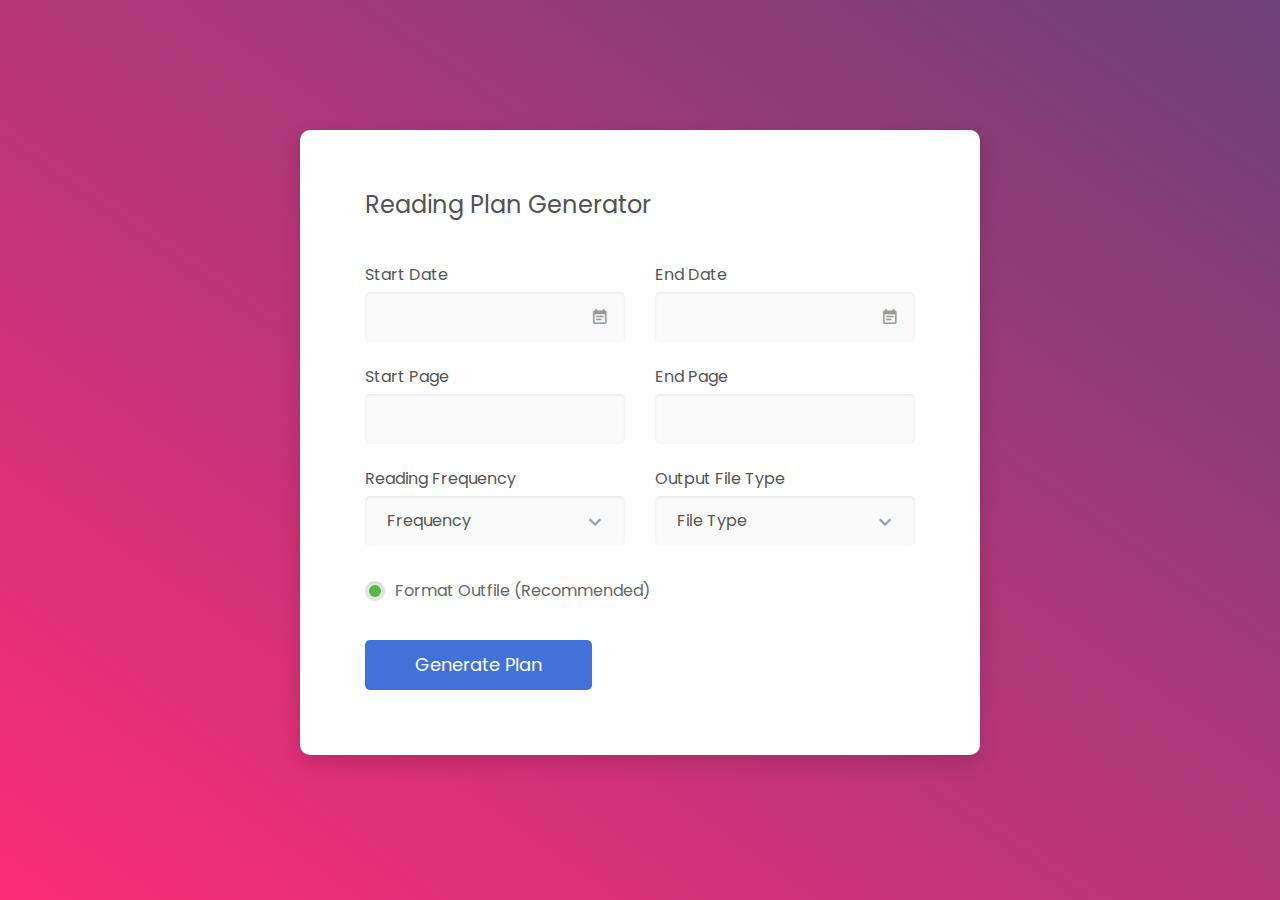
==== src/templates/index.html @ 12fc609e "Structured project for web app, added html, js, and css courtesy of Colorlib Reg Form v4." ====
<!DOCTYPE html>
<html lang="en">

<head>
    <!-- Required meta tags-->
    <meta charset="UTF-8">
    <meta name="viewport" content="width=device-width, initial-scale=1, shrink-to-fit=no">
    <meta name="description" content="Colorlib Templates">
    <meta name="author" content="Colorlib">
    <meta name="keywords" content="Colorlib Templates">

    <!-- Title Page-->
    <title>Book Reading Plan Form</title>

    <!-- Icons font CSS-->
    <link href="../static/vendor/mdi-font/css/material-design-iconic-font.min.css" rel="stylesheet" media="all">
    <link href="../static/vendor/font-awesome-4.7/css/font-awesome.min.css" rel="stylesheet" media="all">
    <!-- Font special for pages-->
    <link href="https://fonts.googleapis.com/css?family=Poppins:100,100i,200,200i,300,300i,400,400i,500,500i,600,600i,700,700i,800,800i,900,900i" rel="stylesheet">

    <!-- Vendor CSS-->
    <link href="../static/vendor/select2/select2.min.css" rel="stylesheet" media="all">
    <link href="../static/vendor/datepicker/daterangepicker.css" rel="stylesheet" media="all">

    <!-- Main CSS-->
    <link href="../static/css/main.css" rel="stylesheet" media="all">
</head>

<body>
    <div class="page-wrapper bg-gra-02 p-t-130 p-b-100 font-poppins">
        <div class="wrapper wrapper--w680">
            <div class="card card-4">
                <div class="card-body">
                    <h2 class="title">Reading Plan Generator</h2>
                    <form method="POST">
                        <div class="row row-space">
                            <div class="col-2">
                                <div class="input-group">
                                    <label class="label">Start Date</label>
                                    <div class="input-group-icon">
                                        <input class="input--style-4 js-datepicker" type="text" name="start_date">
                                        <i class="zmdi zmdi-calendar-note input-icon js-btn-calendar"></i>
                                    </div>
                                </div>
                            </div>
                            <div class="col-2">
                                <div class="input-group">
                                    <label class="label">End Date</label>
                                    <div class="input-group-icon">
                                        <input class="input--style-4 js-datepicker" type="text" name="end_date">
                                        <i class="zmdi zmdi-calendar-note input-icon js-btn-calendar"></i>
                                    </div>
                                </div>
                            </div>
                        </div>
                        <div class="row row-space">
                            <div class="col-2">
                                <div class="input-group">
                                    <label class="label">Start Page</label>
                                    <input class="input--style-4" type="text" name="start_page">
                                </div>
                            </div>
                            <div class="col-2">
                                <div class="input-group">
                                    <label class="label">End Page</label>
                                    <input class="input--style-4" type="text" name="end_page">
                                </div>
                            </div>
                        </div>
                        <div class="row row-space">
                            <div class="col-2">
                                <div class="input-group">
                                    <label class="label">Reading Frequency</label>
                                    <div class="rs-select2 js-select-simple select--no-search">
                                        <select name="subject">
                                            <option disabled="disabled" selected="selected">Frequency</option>
                                            <option>1 day per week</option>
                                            <option>2 days per week</option>
                                            <option>3 days per week</option>
                                            <option>4 days per week</option>
                                            <option>5 days per week</option>
                                            <option>6 days per week</option>
                                            <option>7 days per week</option>
                                        </select>
                                        <div class="select-dropdown"></div>
                                    </div>
                                </div>
                            </div>
                            <div class="col-2">
                                <div class="input-group">
                                    <label class="label">Output File Type</label>
                                    <div class="rs-select2 js-select-simple select--no-search">
                                        <select name="subject">
                                            <option disabled="disabled" selected="selected">File Type</option>
                                            <option>Excel (recommended)</option>
                                            <option>CSV</option>
                                        </select>
                                        <div class="select-dropdown"></div>
                                    </div>
                                </div>
                            </div>
                        </div>
                        <div class="input-group">
                            <div class="p-t-10">
                                <label class="radio-container m-r-45">Format Outfile (Recommended)
                                    <input type="checkbox" checked="checked" name="format-outfile">
                                    <span class="checkmark"></span>
                                </label>
                            </div>
                        </div>
                        <div class="p-t-15">
                            <button class="btn btn--radius-2 btn--blue" type="submit">Generate Plan</button>
                        </div>
                    </form>
                </div>
            </div>
        </div>
    </div>

    <!-- Jquery JS-->
    <script src="../static/vendor/jquery/jquery.min.js"></script>
    <!-- Vendor JS-->
    <script src="../static/vendor/select2/select2.min.js"></script>
    <script src="../static/vendor/datepicker/moment.min.js"></script>
    <script src="../static/vendor/datepicker/daterangepicker.js"></script>

    <!-- Main JS-->
    <script src="../static/js/global.js"></script>

</body><!-- This templates was made by Colorlib (https://colorlib.com) -->

</html>
<!-- end document-->
---- src/static/vendor/mdi-font/css/material-design-iconic-font.min.css ----
@font-face{font-family:Material-Design-Iconic-Font;src:url(../fonts/Material-Design-Iconic-Font.woff2?v=2.2.0) format('woff2'),url(../fonts/Material-Design-Iconic-Font.woff?v=2.2.0) format('woff'),url(../fonts/Material-Design-Iconic-Font.ttf?v=2.2.0) format('truetype')}.zmdi{display:inline-block;font:normal normal normal 14px/1 'Material-Design-Iconic-Font';font-size:inherit;text-rendering:auto;-webkit-font-smoothing:antialiased;-moz-osx-font-smoothing:grayscale}.zmdi-hc-lg{font-size:1.33333333em;line-height:.75em;vertical-align:-15%}.zmdi-hc-2x{font-size:2em}.zmdi-hc-3x{font-size:3em}.zmdi-hc-4x{font-size:4em}.zmdi-hc-5x{font-size:5em}.zmdi-hc-fw{width:1.28571429em;text-align:center}.zmdi-hc-ul{padding-left:0;margin-left:2.14285714em;list-style-type:none}.zmdi-hc-ul>li{position:relative}.zmdi-hc-li{position:absolute;left:-2.14285714em;width:2.14285714em;top:.14285714em;text-align:center}.zmdi-hc-li.zmdi-hc-lg{left:-1.85714286em}.zmdi-hc-border{padding:.1em .25em;border:solid .1em #9e9e9e;border-radius:2px}.zmdi-hc-border-circle{padding:.1em .25em;border:solid .1em #9e9e9e;border-radius:50%}.zmdi.pull-left{float:left;margin-right:.15em}.zmdi.pull-right{float:right;margin-left:.15em}.zmdi-hc-spin{-webkit-animation:zmdi-spin 1.5s infinite linear;animation:zmdi-spin 1.5s infinite linear}.zmdi-hc-spin-reverse{-webkit-animation:zmdi-spin-reverse 1.5s infinite linear;animation:zmdi-spin-reverse 1.5s infinite linear}@-webkit-keyframes zmdi-spin{0%{-webkit-transform:rotate(0deg);transform:rotate(0deg)}100%{-webkit-transform:rotate(359deg);transform:rotate(359deg)}}@keyframes zmdi-spin{0%{-webkit-transform:rotate(0deg);transform:rotate(0deg)}100%{-webkit-transform:rotate(359deg);transform:rotate(359deg)}}@-webkit-keyframes zmdi-spin-reverse{0%{-webkit-transform:rotate(0deg);transform:rotate(0deg)}100%{-webkit-transform:rotate(-359deg);transform:rotate(-359deg)}}@keyframes zmdi-spin-reverse{0%{-webkit-transform:rotate(0deg);transform:rotate(0deg)}100%{-webkit-transform:rotate(-359deg);transform:rotate(-359deg)}}.zmdi-hc-rotate-90{-webkit-transform:rotate(90deg);-ms-transform:rotate(90deg);transform:rotate(90deg)}.zmdi-hc-rotate-180{-webkit-transform:rotate(180deg);-ms-transform:rotate(180deg);transform:rotate(180deg)}.zmdi-hc-rotate-270{-webkit-transform:rotate(270deg);-ms-transform:rotate(270deg);transform:rotate(270deg)}.zmdi-hc-flip-horizontal{-webkit-transform:scale(-1,1);-ms-transform:scale(-1,1);transform:scale(-1,1)}.zmdi-hc-flip-vertical{-webkit-transform:scale(1,-1);-ms-transform:scale(1,-1);transform:scale(1,-1)}.zmdi-hc-stack{position:relative;display:inline-block;width:2em;height:2em;line-height:2em;vertical-align:middle}.zmdi-hc-stack-1x,.zmdi-hc-stack-2x{position:absolute;left:0;width:100%;text-align:center}.zmdi-hc-stack-1x{line-height:inherit}.zmdi-hc-stack-2x{font-size:2em}.zmdi-hc-inverse{color:#fff}.zmdi-3d-rotation:before{content:'\f101'}.zmdi-airplane-off:before{content:'\f102'}.zmdi-airplane:before{content:'\f103'}.zmdi-album:before{content:'\f104'}.zmdi-archive:before{content:'\f105'}.zmdi-assignment-account:before{content:'\f106'}.zmdi-assignment-alert:before{content:'\f107'}.zmdi-assignment-check:before{content:'\f108'}.zmdi-assignment-o:before{content:'\f109'}.zmdi-assignment-return:before{content:'\f10a'}.zmdi-assignment-returned:before{content:'\f10b'}.zmdi-assignment:before{content:'\f10c'}.zmdi-attachment-alt:before{content:'\f10d'}.zmdi-attachment:before{content:'\f10e'}.zmdi-audio:before{content:'\f10f'}.zmdi-badge-check:before{content:'\f110'}.zmdi-balance-wallet:before{content:'\f111'}.zmdi-balance:before{content:'\f112'}.zmdi-battery-alert:before{content:'\f113'}.zmdi-battery-flash:before{content:'\f114'}.zmdi-battery-unknown:before{content:'\f115'}.zmdi-battery:before{content:'\f116'}.zmdi-bike:before{content:'\f117'}.zmdi-block-alt:before{content:'\f118'}.zmdi-block:before{content:'\f119'}.zmdi-boat:before{content:'\f11a'}.zmdi-book-image:before{content:'\f11b'}.zmdi-book:before{content:'\f11c'}.zmdi-bookmark-outline:before{content:'\f11d'}.zmdi-bookmark:before{content:'\f11e'}.zmdi-brush:before{content:'\f11f'}.zmdi-bug:before{content:'\f120'}.zmdi-bus:before{content:'\f121'}.zmdi-cake:before{content:'\f122'}.zmdi-car-taxi:before{content:'\f123'}.zmdi-car-wash:before{content:'\f124'}.zmdi-car:before{content:'\f125'}.zmdi-card-giftcard:before{content:'\f126'}.zmdi-card-membership:before{content:'\f127'}.zmdi-card-travel:before{content:'\f128'}.zmdi-card:before{content:'\f129'}.zmdi-case-check:before{content:'\f12a'}.zmdi-case-download:before{content:'\f12b'}.zmdi-case-play:before{content:'\f12c'}.zmdi-case:before{content:'\f12d'}.zmdi-cast-connected:before{content:'\f12e'}.zmdi-cast:before{content:'\f12f'}.zmdi-chart-donut:before{content:'\f130'}.zmdi-chart:before{content:'\f131'}.zmdi-city-alt:before{content:'\f132'}.zmdi-city:before{content:'\f133'}.zmdi-close-circle-o:before{content:'\f134'}.zmdi-close-circle:before{content:'\f135'}.zmdi-close:before{content:'\f136'}.zmdi-cocktail:before{content:'\f137'}.zmdi-code-setting:before{content:'\f138'}.zmdi-code-smartphone:before{content:'\f139'}.zmdi-code:before{content:'\f13a'}.zmdi-coffee:before{content:'\f13b'}.zmdi-collection-bookmark:before{content:'\f13c'}.zmdi-collection-case-play:before{content:'\f13d'}.zmdi-collection-folder-image:before{content:'\f13e'}.zmdi-collection-image-o:before{content:'\f13f'}.zmdi-collection-image:before{content:'\f140'}.zmdi-collection-item-1:before{content:'\f141'}.zmdi-collection-item-2:before{content:'\f142'}.zmdi-collection-item-3:before{content:'\f143'}.zmdi-collection-item-4:before{content:'\f144'}.zmdi-collection-item-5:before{content:'\f145'}.zmdi-collection-item-6:before{content:'\f146'}.zmdi-collection-item-7:before{content:'\f147'}.zmdi-collection-item-8:before{content:'\f148'}.zmdi-collection-item-9-plus:before{content:'\f149'}.zmdi-collection-item-9:before{content:'\f14a'}.zmdi-collection-item:before{content:'\f14b'}.zmdi-collection-music:before{content:'\f14c'}.zmdi-collection-pdf:before{content:'\f14d'}.zmdi-collection-plus:before{content:'\f14e'}.zmdi-collection-speaker:before{content:'\f14f'}.zmdi-collection-text:before{content:'\f150'}.zmdi-collection-video:before{content:'\f151'}.zmdi-compass:before{content:'\f152'}.zmdi-cutlery:before{content:'\f153'}.zmdi-delete:before{content:'\f154'}.zmdi-dialpad:before{content:'\f155'}.zmdi-dns:before{content:'\f156'}.zmdi-drink:before{content:'\f157'}.zmdi-edit:before{content:'\f158'}.zmdi-email-open:before{content:'\f159'}.zmdi-email:before{content:'\f15a'}.zmdi-eye-off:before{content:'\f15b'}.zmdi-eye:before{content:'\f15c'}.zmdi-eyedropper:before{content:'\f15d'}.zmdi-favorite-outline:before{content:'\f15e'}.zmdi-favorite:before{content:'\f15f'}.zmdi-filter-list:before{content:'\f160'}.zmdi-fire:before{content:'\f161'}.zmdi-flag:before{content:'\f162'}.zmdi-flare:before{content:'\f163'}.zmdi-flash-auto:before{content:'\f164'}.zmdi-flash-off:before{content:'\f165'}.zmdi-flash:before{content:'\f166'}.zmdi-flip:before{content:'\f167'}.zmdi-flower-alt:before{content:'\f168'}.zmdi-flower:before{content:'\f169'}.zmdi-font:before{content:'\f16a'}.zmdi-fullscreen-alt:before{content:'\f16b'}.zmdi-fullscreen-exit:before{content:'\f16c'}.zmdi-fullscreen:before{content:'\f16d'}.zmdi-functions:before{content:'\f16e'}.zmdi-gas-station:before{content:'\f16f'}.zmdi-gesture:before{content:'\f170'}.zmdi-globe-alt:before{content:'\f171'}.zmdi-globe-lock:before{content:'\f172'}.zmdi-globe:before{content:'\f173'}.zmdi-graduation-cap:before{content:'\f174'}.zmdi-home:before{content:'\f175'}.zmdi-hospital-alt:before{content:'\f176'}.zmdi-hospital:before{content:'\f177'}.zmdi-hotel:before{content:'\f178'}.zmdi-hourglass-alt:before{content:'\f179'}.zmdi-hourglass-outline:before{content:'\f17a'}.zmdi-hourglass:before{content:'\f17b'}.zmdi-http:before{content:'\f17c'}.zmdi-image-alt:before{content:'\f17d'}.zmdi-image-o:before{content:'\f17e'}.zmdi-image:before{content:'\f17f'}.zmdi-inbox:before{content:'\f180'}.zmdi-invert-colors-off:before{content:'\f181'}.zmdi-invert-colors:before{content:'\f182'}.zmdi-key:before{content:'\f183'}.zmdi-label-alt-outline:before{content:'\f184'}.zmdi-label-alt:before{content:'\f185'}.zmdi-label-heart:before{content:'\f186'}.zmdi-label:before{content:'\f187'}.zmdi-labels:before{content:'\f188'}.zmdi-lamp:before{content:'\f189'}.zmdi-landscape:before{content:'\f18a'}.zmdi-layers-off:before{content:'\f18b'}.zmdi-layers:before{content:'\f18c'}.zmdi-library:before{content:'\f18d'}.zmdi-link:before{content:'\f18e'}.zmdi-lock-open:before{content:'\f18f'}.zmdi-lock-outline:before{content:'\f190'}.zmdi-lock:before{content:'\f191'}.zmdi-mail-reply-all:before{content:'\f192'}.zmdi-mail-reply:before{content:'\f193'}.zmdi-mail-send:before{content:'\f194'}.zmdi-mall:before{content:'\f195'}.zmdi-map:before{content:'\f196'}.zmdi-menu:before{content:'\f197'}.zmdi-money-box:before{content:'\f198'}.zmdi-money-off:before{content:'\f199'}.zmdi-money:before{content:'\f19a'}.zmdi-more-vert:before{content:'\f19b'}.zmdi-more:before{content:'\f19c'}.zmdi-movie-alt:before{content:'\f19d'}.zmdi-movie:before{content:'\f19e'}.zmdi-nature-people:before{content:'\f19f'}.zmdi-nature:before{content:'\f1a0'}.zmdi-navigation:before{content:'\f1a1'}.zmdi-open-in-browser:before{content:'\f1a2'}.zmdi-open-in-new:before{content:'\f1a3'}.zmdi-palette:before{content:'\f1a4'}.zmdi-parking:before{content:'\f1a5'}.zmdi-pin-account:before{content:'\f1a6'}.zmdi-pin-assistant:before{content:'\f1a7'}.zmdi-pin-drop:before{content:'\f1a8'}.zmdi-pin-help:before{content:'\f1a9'}.zmdi-pin-off:before{content:'\f1aa'}.zmdi-pin:before{content:'\f1ab'}.zmdi-pizza:before{content:'\f1ac'}.zmdi-plaster:before{content:'\f1ad'}.zmdi-power-setting:before{content:'\f1ae'}.zmdi-power:before{content:'\f1af'}.zmdi-print:before{content:'\f1b0'}.zmdi-puzzle-piece:before{content:'\f1b1'}.zmdi-quote:before{content:'\f1b2'}.zmdi-railway:before{content:'\f1b3'}.zmdi-receipt:before{content:'\f1b4'}.zmdi-refresh-alt:before{content:'\f1b5'}.zmdi-refresh-sync-alert:before{content:'\f1b6'}.zmdi-refresh-sync-off:before{content:'\f1b7'}.zmdi-refresh-sync:before{content:'\f1b8'}.zmdi-refresh:before{content:'\f1b9'}.zmdi-roller:before{content:'\f1ba'}.zmdi-ruler:before{content:'\f1bb'}.zmdi-scissors:before{content:'\f1bc'}.zmdi-screen-rotation-lock:before{content:'\f1bd'}.zmdi-screen-rotation:before{content:'\f1be'}.zmdi-search-for:before{content:'\f1bf'}.zmdi-search-in-file:before{content:'\f1c0'}.zmdi-search-in-page:before{content:'\f1c1'}.zmdi-search-replace:before{content:'\f1c2'}.zmdi-search:before{content:'\f1c3'}.zmdi-seat:before{content:'\f1c4'}.zmdi-settings-square:before{content:'\f1c5'}.zmdi-settings:before{content:'\f1c6'}.zmdi-shield-check:before{content:'\f1c7'}.zmdi-shield-security:before{content:'\f1c8'}.zmdi-shopping-basket:before{content:'\f1c9'}.zmdi-shopping-cart-plus:before{content:'\f1ca'}.zmdi-shopping-cart:before{content:'\f1cb'}.zmdi-sign-in:before{content:'\f1cc'}.zmdi-sort-amount-asc:before{content:'\f1cd'}.zmdi-sort-amount-desc:before{content:'\f1ce'}.zmdi-sort-asc:before{content:'\f1cf'}.zmdi-sort-desc:before{content:'\f1d0'}.zmdi-spellcheck:before{content:'\f1d1'}.zmdi-storage:before{content:'\f1d2'}.zmdi-store-24:before{content:'\f1d3'}.zmdi-store:before{content:'\f1d4'}.zmdi-subway:before{content:'\f1d5'}.zmdi-sun:before{content:'\f1d6'}.zmdi-tab-unselected:before{content:'\f1d7'}.zmdi-tab:before{content:'\f1d8'}.zmdi-tag-close:before{content:'\f1d9'}.zmdi-tag-more:before{content:'\f1da'}.zmdi-tag:before{content:'\f1db'}.zmdi-thumb-down:before{content:'\f1dc'}.zmdi-thumb-up-down:before{content:'\f1dd'}.zmdi-thumb-up:before{content:'\f1de'}.zmdi-ticket-star:before{content:'\f1df'}.zmdi-toll:before{content:'\f1e0'}.zmdi-toys:before{content:'\f1e1'}.zmdi-traffic:before{content:'\f1e2'}.zmdi-translate:before{content:'\f1e3'}.zmdi-triangle-down:before{content:'\f1e4'}.zmdi-triangle-up:before{content:'\f1e5'}.zmdi-truck:before{content:'\f1e6'}.zmdi-turning-sign:before{content:'\f1e7'}.zmdi-wallpaper:before{content:'\f1e8'}.zmdi-washing-machine:before{content:'\f1e9'}.zmdi-window-maximize:before{content:'\f1ea'}.zmdi-window-minimize:before{content:'\f1eb'}.zmdi-window-restore:before{content:'\f1ec'}.zmdi-wrench:before{content:'\f1ed'}.zmdi-zoom-in:before{content:'\f1ee'}.zmdi-zoom-out:before{content:'\f1ef'}.zmdi-alert-circle-o:before{content:'\f1f0'}.zmdi-alert-circle:before{content:'\f1f1'}.zmdi-alert-octagon:before{content:'\f1f2'}.zmdi-alert-polygon:before{content:'\f1f3'}.zmdi-alert-triangle:before{content:'\f1f4'}.zmdi-help-outline:before{content:'\f1f5'}.zmdi-help:before{content:'\f1f6'}.zmdi-info-outline:before{content:'\f1f7'}.zmdi-info:before{content:'\f1f8'}.zmdi-notifications-active:before{content:'\f1f9'}.zmdi-notifications-add:before{content:'\f1fa'}.zmdi-notifications-none:before{content:'\f1fb'}.zmdi-notifications-off:before{content:'\f1fc'}.zmdi-notifications-paused:before{content:'\f1fd'}.zmdi-notifications:before{content:'\f1fe'}.zmdi-account-add:before{content:'\f1ff'}.zmdi-account-box-mail:before{content:'\f200'}.zmdi-account-box-o:before{content:'\f201'}.zmdi-account-box-phone:before{content:'\f202'}.zmdi-account-box:before{content:'\f203'}.zmdi-account-calendar:before{content:'\f204'}.zmdi-account-circle:before{content:'\f205'}.zmdi-account-o:before{content:'\f206'}.zmdi-account:before{content:'\f207'}.zmdi-accounts-add:before{content:'\f208'}.zmdi-accounts-alt:before{content:'\f209'}.zmdi-accounts-list-alt:before{content:'\f20a'}.zmdi-accounts-list:before{content:'\f20b'}.zmdi-accounts-outline:before{content:'\f20c'}.zmdi-accounts:before{content:'\f20d'}.zmdi-face:before{content:'\f20e'}.zmdi-female:before{content:'\f20f'}.zmdi-male-alt:before{content:'\f210'}.zmdi-male-female:before{content:'\f211'}.zmdi-male:before{content:'\f212'}.zmdi-mood-bad:before{content:'\f213'}.zmdi-mood:before{content:'\f214'}.zmdi-run:before{content:'\f215'}.zmdi-walk:before{content:'\f216'}.zmdi-cloud-box:before{content:'\f217'}.zmdi-cloud-circle:before{content:'\f218'}.zmdi-cloud-done:before{content:'\f219'}.zmdi-cloud-download:before{content:'\f21a'}.zmdi-cloud-off:before{content:'\f21b'}.zmdi-cloud-outline-alt:before{content:'\f21c'}.zmdi-cloud-outline:before{content:'\f21d'}.zmdi-cloud-upload:before{content:'\f21e'}.zmdi-cloud:before{content:'\f21f'}.zmdi-download:before{content:'\f220'}.zmdi-file-plus:before{content:'\f221'}.zmdi-file-text:before{content:'\f222'}.zmdi-file:before{content:'\f223'}.zmdi-folder-outline:before{content:'\f224'}.zmdi-folder-person:before{content:'\f225'}.zmdi-folder-star-alt:before{content:'\f226'}.zmdi-folder-star:before{content:'\f227'}.zmdi-folder:before{content:'\f228'}.zmdi-gif:before{content:'\f229'}.zmdi-upload:before{content:'\f22a'}.zmdi-border-all:before{content:'\f22b'}.zmdi-border-bottom:before{content:'\f22c'}.zmdi-border-clear:before{content:'\f22d'}.zmdi-border-color:before{content:'\f22e'}.zmdi-border-horizontal:before{content:'\f22f'}.zmdi-border-inner:before{content:'\f230'}.zmdi-border-left:before{content:'\f231'}.zmdi-border-outer:before{content:'\f232'}.zmdi-border-right:before{content:'\f233'}.zmdi-border-style:before{content:'\f234'}.zmdi-border-top:before{content:'\f235'}.zmdi-border-vertical:before{content:'\f236'}.zmdi-copy:before{content:'\f237'}.zmdi-crop:before{content:'\f238'}.zmdi-format-align-center:before{content:'\f239'}.zmdi-format-align-justify:before{content:'\f23a'}.zmdi-format-align-left:before{content:'\f23b'}.zmdi-format-align-right:before{content:'\f23c'}.zmdi-format-bold:before{content:'\f23d'}.zmdi-format-clear-all:before{content:'\f23e'}.zmdi-format-clear:before{content:'\f23f'}.zmdi-format-color-fill:before{content:'\f240'}.zmdi-format-color-reset:before{content:'\f241'}.zmdi-format-color-text:before{content:'\f242'}.zmdi-format-indent-decrease:before{content:'\f243'}.zmdi-format-indent-increase:before{content:'\f244'}.zmdi-format-italic:before{content:'\f245'}.zmdi-format-line-spacing:before{content:'\f246'}.zmdi-format-list-bulleted:before{content:'\f247'}.zmdi-format-list-numbered:before{content:'\f248'}.zmdi-format-ltr:before{content:'\f249'}.zmdi-format-rtl:before{content:'\f24a'}.zmdi-format-size:before{content:'\f24b'}.zmdi-format-strikethrough-s:before{content:'\f24c'}.zmdi-format-strikethrough:before{content:'\f24d'}.zmdi-format-subject:before{content:'\f24e'}.zmdi-format-underlined:before{content:'\f24f'}.zmdi-format-valign-bottom:before{content:'\f250'}.zmdi-format-valign-center:before{content:'\f251'}.zmdi-format-valign-top:before{content:'\f252'}.zmdi-redo:before{content:'\f253'}.zmdi-select-all:before{content:'\f254'}.zmdi-space-bar:before{content:'\f255'}.zmdi-text-format:before{content:'\f256'}.zmdi-transform:before{content:'\f257'}.zmdi-undo:before{content:'\f258'}.zmdi-wrap-text:before{content:'\f259'}.zmdi-comment-alert:before{content:'\f25a'}.zmdi-comment-alt-text:before{content:'\f25b'}.zmdi-comment-alt:before{content:'\f25c'}.zmdi-comment-edit:before{content:'\f25d'}.zmdi-comment-image:before{content:'\f25e'}.zmdi-comment-list:before{content:'\f25f'}.zmdi-comment-more:before{content:'\f260'}.zmdi-comment-outline:before{content:'\f261'}.zmdi-comment-text-alt:before{content:'\f262'}.zmdi-comment-text:before{content:'\f263'}.zmdi-comment-video:before{content:'\f264'}.zmdi-comment:before{content:'\f265'}.zmdi-comments:before{content:'\f266'}.zmdi-check-all:before{content:'\f267'}.zmdi-check-circle-u:before{content:'\f268'}.zmdi-check-circle:before{content:'\f269'}.zmdi-check-square:before{content:'\f26a'}.zmdi-check:before{content:'\f26b'}.zmdi-circle-o:before{content:'\f26c'}.zmdi-circle:before{content:'\f26d'}.zmdi-dot-circle-alt:before{content:'\f26e'}.zmdi-dot-circle:before{content:'\f26f'}.zmdi-minus-circle-outline:before{content:'\f270'}.zmdi-minus-circle:before{content:'\f271'}.zmdi-minus-square:before{content:'\f272'}.zmdi-minus:before{content:'\f273'}.zmdi-plus-circle-o-duplicate:before{content:'\f274'}.zmdi-plus-circle-o:before{content:'\f275'}.zmdi-plus-circle:before{content:'\f276'}.zmdi-plus-square:before{content:'\f277'}.zmdi-plus:before{content:'\f278'}.zmdi-square-o:before{content:'\f279'}.zmdi-star-circle:before{content:'\f27a'}.zmdi-star-half:before{content:'\f27b'}.zmdi-star-outline:before{content:'\f27c'}.zmdi-star:before{content:'\f27d'}.zmdi-bluetooth-connected:before{content:'\f27e'}.zmdi-bluetooth-off:before{content:'\f27f'}.zmdi-bluetooth-search:before{content:'\f280'}.zmdi-bluetooth-setting:before{content:'\f281'}.zmdi-bluetooth:before{content:'\f282'}.zmdi-camera-add:before{content:'\f283'}.zmdi-camera-alt:before{content:'\f284'}.zmdi-camera-bw:before{content:'\f285'}.zmdi-camera-front:before{content:'\f286'}.zmdi-camera-mic:before{content:'\f287'}.zmdi-camera-party-mode:before{content:'\f288'}.zmdi-camera-rear:before{content:'\f289'}.zmdi-camera-roll:before{content:'\f28a'}.zmdi-camera-switch:before{content:'\f28b'}.zmdi-camera:before{content:'\f28c'}.zmdi-card-alert:before{content:'\f28d'}.zmdi-card-off:before{content:'\f28e'}.zmdi-card-sd:before{content:'\f28f'}.zmdi-card-sim:before{content:'\f290'}.zmdi-desktop-mac:before{content:'\f291'}.zmdi-desktop-windows:before{content:'\f292'}.zmdi-device-hub:before{content:'\f293'}.zmdi-devices-off:before{content:'\f294'}.zmdi-devices:before{content:'\f295'}.zmdi-dock:before{content:'\f296'}.zmdi-floppy:before{content:'\f297'}.zmdi-gamepad:before{content:'\f298'}.zmdi-gps-dot:before{content:'\f299'}.zmdi-gps-off:before{content:'\f29a'}.zmdi-gps:before{content:'\f29b'}.zmdi-headset-mic:before{content:'\f29c'}.zmdi-headset:before{content:'\f29d'}.zmdi-input-antenna:before{content:'\f29e'}.zmdi-input-composite:before{content:'\f29f'}.zmdi-input-hdmi:before{content:'\f2a0'}.zmdi-input-power:before{content:'\f2a1'}.zmdi-input-svideo:before{content:'\f2a2'}.zmdi-keyboard-hide:before{content:'\f2a3'}.zmdi-keyboard:before{content:'\f2a4'}.zmdi-laptop-chromebook:before{content:'\f2a5'}.zmdi-laptop-mac:before{content:'\f2a6'}.zmdi-laptop:before{content:'\f2a7'}.zmdi-mic-off:before{content:'\f2a8'}.zmdi-mic-outline:before{content:'\f2a9'}.zmdi-mic-setting:before{content:'\f2aa'}.zmdi-mic:before{content:'\f2ab'}.zmdi-mouse:before{content:'\f2ac'}.zmdi-network-alert:before{content:'\f2ad'}.zmdi-network-locked:before{content:'\f2ae'}.zmdi-network-off:before{content:'\f2af'}.zmdi-network-outline:before{content:'\f2b0'}.zmdi-network-setting:before{content:'\f2b1'}.zmdi-network:before{content:'\f2b2'}.zmdi-phone-bluetooth:before{content:'\f2b3'}.zmdi-phone-end:before{content:'\f2b4'}.zmdi-phone-forwarded:before{content:'\f2b5'}.zmdi-phone-in-talk:before{content:'\f2b6'}.zmdi-phone-locked:before{content:'\f2b7'}.zmdi-phone-missed:before{content:'\f2b8'}.zmdi-phone-msg:before{content:'\f2b9'}.zmdi-phone-paused:before{content:'\f2ba'}.zmdi-phone-ring:before{content:'\f2bb'}.zmdi-phone-setting:before{content:'\f2bc'}.zmdi-phone-sip:before{content:'\f2bd'}.zmdi-phone:before{content:'\f2be'}.zmdi-portable-wifi-changes:before{content:'\f2bf'}.zmdi-portable-wifi-off:before{content:'\f2c0'}.zmdi-portable-wifi:before{content:'\f2c1'}.zmdi-radio:before{content:'\f2c2'}.zmdi-reader:before{content:'\f2c3'}.zmdi-remote-control-alt:before{content:'\f2c4'}.zmdi-remote-control:before{content:'\f2c5'}.zmdi-router:before{content:'\f2c6'}.zmdi-scanner:before{content:'\f2c7'}.zmdi-smartphone-android:before{content:'\f2c8'}.zmdi-smartphone-download:before{content:'\f2c9'}.zmdi-smartphone-erase:before{content:'\f2ca'}.zmdi-smartphone-info:before{content:'\f2cb'}.zmdi-smartphone-iphone:before{content:'\f2cc'}.zmdi-smartphone-landscape-lock:before{content:'\f2cd'}.zmdi-smartphone-landscape:before{content:'\f2ce'}.zmdi-smartphone-lock:before{content:'\f2cf'}.zmdi-smartphone-portrait-lock:before{content:'\f2d0'}.zmdi-smartphone-ring:before{content:'\f2d1'}.zmdi-smartphone-setting:before{content:'\f2d2'}.zmdi-smartphone-setup:before{content:'\f2d3'}.zmdi-smartphone:before{content:'\f2d4'}.zmdi-speaker:before{content:'\f2d5'}.zmdi-tablet-android:before{content:'\f2d6'}.zmdi-tablet-mac:before{content:'\f2d7'}.zmdi-tablet:before{content:'\f2d8'}.zmdi-tv-alt-play:before{content:'\f2d9'}.zmdi-tv-list:before{content:'\f2da'}.zmdi-tv-play:before{content:'\f2db'}.zmdi-tv:before{content:'\f2dc'}.zmdi-usb:before{content:'\f2dd'}.zmdi-videocam-off:before{content:'\f2de'}.zmdi-videocam-switch:before{content:'\f2df'}.zmdi-videocam:before{content:'\f2e0'}.zmdi-watch:before{content:'\f2e1'}.zmdi-wifi-alt-2:before{content:'\f2e2'}.zmdi-wifi-alt:before{content:'\f2e3'}.zmdi-wifi-info:before{content:'\f2e4'}.zmdi-wifi-lock:before{content:'\f2e5'}.zmdi-wifi-off:before{content:'\f2e6'}.zmdi-wifi-outline:before{content:'\f2e7'}.zmdi-wifi:before{content:'\f2e8'}.zmdi-arrow-left-bottom:before{content:'\f2e9'}.zmdi-arrow-left:before{content:'\f2ea'}.zmdi-arrow-merge:before{content:'\f2eb'}.zmdi-arrow-missed:before{content:'\f2ec'}.zmdi-arrow-right-top:before{content:'\f2ed'}.zmdi-arrow-right:before{content:'\f2ee'}.zmdi-arrow-split:before{content:'\f2ef'}.zmdi-arrows:before{content:'\f2f0'}.zmdi-caret-down-circle:before{content:'\f2f1'}.zmdi-caret-down:before{content:'\f2f2'}.zmdi-caret-left-circle:before{content:'\f2f3'}.zmdi-caret-left:before{content:'\f2f4'}.zmdi-caret-right-circle:before{content:'\f2f5'}.zmdi-caret-right:before{content:'\f2f6'}.zmdi-caret-up-circle:before{content:'\f2f7'}.zmdi-caret-up:before{content:'\f2f8'}.zmdi-chevron-down:before{content:'\f2f9'}.zmdi-chevron-left:before{content:'\f2fa'}.zmdi-chevron-right:before{content:'\f2fb'}.zmdi-chevron-up:before{content:'\f2fc'}.zmdi-forward:before{content:'\f2fd'}.zmdi-long-arrow-down:before{content:'\f2fe'}.zmdi-long-arrow-left:before{content:'\f2ff'}.zmdi-long-arrow-return:before{content:'\f300'}.zmdi-long-arrow-right:before{content:'\f301'}.zmdi-long-arrow-tab:before{content:'\f302'}.zmdi-long-arrow-up:before{content:'\f303'}.zmdi-rotate-ccw:before{content:'\f304'}.zmdi-rotate-cw:before{content:'\f305'}.zmdi-rotate-left:before{content:'\f306'}.zmdi-rotate-right:before{content:'\f307'}.zmdi-square-down:before{content:'\f308'}.zmdi-square-right:before{content:'\f309'}.zmdi-swap-alt:before{content:'\f30a'}.zmdi-swap-vertical-circle:before{content:'\f30b'}.zmdi-swap-vertical:before{content:'\f30c'}.zmdi-swap:before{content:'\f30d'}.zmdi-trending-down:before{content:'\f30e'}.zmdi-trending-flat:before{content:'\f30f'}.zmdi-trending-up:before{content:'\f310'}.zmdi-unfold-less:before{content:'\f311'}.zmdi-unfold-more:before{content:'\f312'}.zmdi-apps:before{content:'\f313'}.zmdi-grid-off:before{content:'\f314'}.zmdi-grid:before{content:'\f315'}.zmdi-view-agenda:before{content:'\f316'}.zmdi-view-array:before{content:'\f317'}.zmdi-view-carousel:before{content:'\f318'}.zmdi-view-column:before{content:'\f319'}.zmdi-view-comfy:before{content:'\f31a'}.zmdi-view-compact:before{content:'\f31b'}.zmdi-view-dashboard:before{content:'\f31c'}.zmdi-view-day:before{content:'\f31d'}.zmdi-view-headline:before{content:'\f31e'}.zmdi-view-list-alt:before{content:'\f31f'}.zmdi-view-list:before{content:'\f320'}.zmdi-view-module:before{content:'\f321'}.zmdi-view-quilt:before{content:'\f322'}.zmdi-view-stream:before{content:'\f323'}.zmdi-view-subtitles:before{content:'\f324'}.zmdi-view-toc:before{content:'\f325'}.zmdi-view-web:before{content:'\f326'}.zmdi-view-week:before{content:'\f327'}.zmdi-widgets:before{content:'\f328'}.zmdi-alarm-check:before{content:'\f329'}.zmdi-alarm-off:before{content:'\f32a'}.zmdi-alarm-plus:before{content:'\f32b'}.zmdi-alarm-snooze:before{content:'\f32c'}.zmdi-alarm:before{content:'\f32d'}.zmdi-calendar-alt:before{content:'\f32e'}.zmdi-calendar-check:before{content:'\f32f'}.zmdi-calendar-close:before{content:'\f330'}.zmdi-calendar-note:before{content:'\f331'}.zmdi-calendar:before{content:'\f332'}.zmdi-time-countdown:before{content:'\f333'}.zmdi-time-interval:before{content:'\f334'}.zmdi-time-restore-setting:before{content:'\f335'}.zmdi-time-restore:before{content:'\f336'}.zmdi-time:before{content:'\f337'}.zmdi-timer-off:before{content:'\f338'}.zmdi-timer:before{content:'\f339'}.zmdi-android-alt:before{content:'\f33a'}.zmdi-android:before{content:'\f33b'}.zmdi-apple:before{content:'\f33c'}.zmdi-behance:before{content:'\f33d'}.zmdi-codepen:before{content:'\f33e'}.zmdi-dribbble:before{content:'\f33f'}.zmdi-dropbox:before{content:'\f340'}.zmdi-evernote:before{content:'\f341'}.zmdi-facebook-box:before{content:'\f342'}.zmdi-facebook:before{content:'\f343'}.zmdi-github-box:before{content:'\f344'}.zmdi-github:before{content:'\f345'}.zmdi-google-drive:before{content:'\f346'}.zmdi-google-earth:before{content:'\f347'}.zmdi-google-glass:before{content:'\f348'}.zmdi-google-maps:before{content:'\f349'}.zmdi-google-pages:before{content:'\f34a'}.zmdi-google-play:before{content:'\f34b'}.zmdi-google-plus-box:before{content:'\f34c'}.zmdi-google-plus:before{content:'\f34d'}.zmdi-google:before{content:'\f34e'}.zmdi-instagram:before{content:'\f34f'}.zmdi-language-css3:before{content:'\f350'}.zmdi-language-html5:before{content:'\f351'}.zmdi-language-javascript:before{content:'\f352'}.zmdi-language-python-alt:before{content:'\f353'}.zmdi-language-python:before{content:'\f354'}.zmdi-lastfm:before{content:'\f355'}.zmdi-linkedin-box:before{content:'\f356'}.zmdi-paypal:before{content:'\f357'}.zmdi-pinterest-box:before{content:'\f358'}.zmdi-pocket:before{content:'\f359'}.zmdi-polymer:before{content:'\f35a'}.zmdi-share:before{content:'\f35b'}.zmdi-stackoverflow:before{content:'\f35c'}.zmdi-steam-square:before{content:'\f35d'}.zmdi-steam:before{content:'\f35e'}.zmdi-twitter-box:before{content:'\f35f'}.zmdi-twitter:before{content:'\f360'}.zmdi-vk:before{content:'\f361'}.zmdi-wikipedia:before{content:'\f362'}.zmdi-windows:before{content:'\f363'}.zmdi-aspect-ratio-alt:before{content:'\f364'}.zmdi-aspect-ratio:before{content:'\f365'}.zmdi-blur-circular:before{content:'\f366'}.zmdi-blur-linear:before{content:'\f367'}.zmdi-blur-off:before{content:'\f368'}.zmdi-blur:before{content:'\f369'}.zmdi-brightness-2:before{content:'\f36a'}.zmdi-brightness-3:before{content:'\f36b'}.zmdi-brightness-4:before{content:'\f36c'}.zmdi-brightness-5:before{content:'\f36d'}.zmdi-brightness-6:before{content:'\f36e'}.zmdi-brightness-7:before{content:'\f36f'}.zmdi-brightness-auto:before{content:'\f370'}.zmdi-brightness-setting:before{content:'\f371'}.zmdi-broken-image:before{content:'\f372'}.zmdi-center-focus-strong:before{content:'\f373'}.zmdi-center-focus-weak:before{content:'\f374'}.zmdi-compare:before{content:'\f375'}.zmdi-crop-16-9:before{content:'\f376'}.zmdi-crop-3-2:before{content:'\f377'}.zmdi-crop-5-4:before{content:'\f378'}.zmdi-crop-7-5:before{content:'\f379'}.zmdi-crop-din:before{content:'\f37a'}.zmdi-crop-free:before{content:'\f37b'}.zmdi-crop-landscape:before{content:'\f37c'}.zmdi-crop-portrait:before{content:'\f37d'}.zmdi-crop-square:before{content:'\f37e'}.zmdi-exposure-alt:before{content:'\f37f'}.zmdi-exposure:before{content:'\f380'}.zmdi-filter-b-and-w:before{content:'\f381'}.zmdi-filter-center-focus:before{content:'\f382'}.zmdi-filter-frames:before{content:'\f383'}.zmdi-filter-tilt-shift:before{content:'\f384'}.zmdi-gradient:before{content:'\f385'}.zmdi-grain:before{content:'\f386'}.zmdi-graphic-eq:before{content:'\f387'}.zmdi-hdr-off:before{content:'\f388'}.zmdi-hdr-strong:before{content:'\f389'}.zmdi-hdr-weak:before{content:'\f38a'}.zmdi-hdr:before{content:'\f38b'}.zmdi-iridescent:before{content:'\f38c'}.zmdi-leak-off:before{content:'\f38d'}.zmdi-leak:before{content:'\f38e'}.zmdi-looks:before{content:'\f38f'}.zmdi-loupe:before{content:'\f390'}.zmdi-panorama-horizontal:before{content:'\f391'}.zmdi-panorama-vertical:before{content:'\f392'}.zmdi-panorama-wide-angle:before{content:'\f393'}.zmdi-photo-size-select-large:before{content:'\f394'}.zmdi-photo-size-select-small:before{content:'\f395'}.zmdi-picture-in-picture:before{content:'\f396'}.zmdi-slideshow:before{content:'\f397'}.zmdi-texture:before{content:'\f398'}.zmdi-tonality:before{content:'\f399'}.zmdi-vignette:before{content:'\f39a'}.zmdi-wb-auto:before{content:'\f39b'}.zmdi-eject-alt:before{content:'\f39c'}.zmdi-eject:before{content:'\f39d'}.zmdi-equalizer:before{content:'\f39e'}.zmdi-fast-forward:before{content:'\f39f'}.zmdi-fast-rewind:before{content:'\f3a0'}.zmdi-forward-10:before{content:'\f3a1'}.zmdi-forward-30:before{content:'\f3a2'}.zmdi-forward-5:before{content:'\f3a3'}.zmdi-hearing:before{content:'\f3a4'}.zmdi-pause-circle-outline:before{content:'\f3a5'}.zmdi-pause-circle:before{content:'\f3a6'}.zmdi-pause:before{content:'\f3a7'}.zmdi-play-circle-outline:before{content:'\f3a8'}.zmdi-play-circle:before{content:'\f3a9'}.zmdi-play:before{content:'\f3aa'}.zmdi-playlist-audio:before{content:'\f3ab'}.zmdi-playlist-plus:before{content:'\f3ac'}.zmdi-repeat-one:before{content:'\f3ad'}.zmdi-repeat:before{content:'\f3ae'}.zmdi-replay-10:before{content:'\f3af'}.zmdi-replay-30:before{content:'\f3b0'}.zmdi-replay-5:before{content:'\f3b1'}.zmdi-replay:before{content:'\f3b2'}.zmdi-shuffle:before{content:'\f3b3'}.zmdi-skip-next:before{content:'\f3b4'}.zmdi-skip-previous:before{content:'\f3b5'}.zmdi-stop:before{content:'\f3b6'}.zmdi-surround-sound:before{content:'\f3b7'}.zmdi-tune:before{content:'\f3b8'}.zmdi-volume-down:before{content:'\f3b9'}.zmdi-volume-mute:before{content:'\f3ba'}.zmdi-volume-off:before{content:'\f3bb'}.zmdi-volume-up:before{content:'\f3bc'}.zmdi-n-1-square:before{content:'\f3bd'}.zmdi-n-2-square:before{content:'\f3be'}.zmdi-n-3-square:before{content:'\f3bf'}.zmdi-n-4-square:before{content:'\f3c0'}.zmdi-n-5-square:before{content:'\f3c1'}.zmdi-n-6-square:before{content:'\f3c2'}.zmdi-neg-1:before{content:'\f3c3'}.zmdi-neg-2:before{content:'\f3c4'}.zmdi-plus-1:before{content:'\f3c5'}.zmdi-plus-2:before{content:'\f3c6'}.zmdi-sec-10:before{content:'\f3c7'}.zmdi-sec-3:before{content:'\f3c8'}.zmdi-zero:before{content:'\f3c9'}.zmdi-airline-seat-flat-angled:before{content:'\f3ca'}.zmdi-airline-seat-flat:before{content:'\f3cb'}.zmdi-airline-seat-individual-suite:before{content:'\f3cc'}.zmdi-airline-seat-legroom-extra:before{content:'\f3cd'}.zmdi-airline-seat-legroom-normal:before{content:'\f3ce'}.zmdi-airline-seat-legroom-reduced:before{content:'\f3cf'}.zmdi-airline-seat-recline-extra:before{content:'\f3d0'}.zmdi-airline-seat-recline-normal:before{content:'\f3d1'}.zmdi-airplay:before{content:'\f3d2'}.zmdi-closed-caption:before{content:'\f3d3'}.zmdi-confirmation-number:before{content:'\f3d4'}.zmdi-developer-board:before{content:'\f3d5'}.zmdi-disc-full:before{content:'\f3d6'}.zmdi-explicit:before{content:'\f3d7'}.zmdi-flight-land:before{content:'\f3d8'}.zmdi-flight-takeoff:before{content:'\f3d9'}.zmdi-flip-to-back:before{content:'\f3da'}.zmdi-flip-to-front:before{content:'\f3db'}.zmdi-group-work:before{content:'\f3dc'}.zmdi-hd:before{content:'\f3dd'}.zmdi-hq:before{content:'\f3de'}.zmdi-markunread-mailbox:before{content:'\f3df'}.zmdi-memory:before{content:'\f3e0'}.zmdi-nfc:before{content:'\f3e1'}.zmdi-play-for-work:before{content:'\f3e2'}.zmdi-power-input:before{content:'\f3e3'}.zmdi-present-to-all:before{content:'\f3e4'}.zmdi-satellite:before{content:'\f3e5'}.zmdi-tap-and-play:before{content:'\f3e6'}.zmdi-vibration:before{content:'\f3e7'}.zmdi-voicemail:before{content:'\f3e8'}.zmdi-group:before{content:'\f3e9'}.zmdi-rss:before{content:'\f3ea'}.zmdi-shape:before{content:'\f3eb'}.zmdi-spinner:before{content:'\f3ec'}.zmdi-ungroup:before{content:'\f3ed'}.zmdi-500px:before{content:'\f3ee'}.zmdi-8tracks:before{content:'\f3ef'}.zmdi-amazon:before{content:'\f3f0'}.zmdi-blogger:before{content:'\f3f1'}.zmdi-delicious:before{content:'\f3f2'}.zmdi-disqus:before{content:'\f3f3'}.zmdi-flattr:before{content:'\f3f4'}.zmdi-flickr:before{content:'\f3f5'}.zmdi-github-alt:before{content:'\f3f6'}.zmdi-google-old:before{content:'\f3f7'}.zmdi-linkedin:before{content:'\f3f8'}.zmdi-odnoklassniki:before{content:'\f3f9'}.zmdi-outlook:before{content:'\f3fa'}.zmdi-paypal-alt:before{content:'\f3fb'}.zmdi-pinterest:before{content:'\f3fc'}.zmdi-playstation:before{content:'\f3fd'}.zmdi-reddit:before{content:'\f3fe'}.zmdi-skype:before{content:'\f3ff'}.zmdi-slideshare:before{content:'\f400'}.zmdi-soundcloud:before{content:'\f401'}.zmdi-tumblr:before{content:'\f402'}.zmdi-twitch:before{content:'\f403'}.zmdi-vimeo:before{content:'\f404'}.zmdi-whatsapp:before{content:'\f405'}.zmdi-xbox:before{content:'\f406'}.zmdi-yahoo:before{content:'\f407'}.zmdi-youtube-play:before{content:'\f408'}.zmdi-youtube:before{content:'\f409'}.zmdi-3d-rotation:before{content:'\f101'}.zmdi-airplane-off:before{content:'\f102'}.zmdi-airplane:before{content:'\f103'}.zmdi-album:before{content:'\f104'}.zmdi-archive:before{content:'\f105'}.zmdi-assignment-account:before{content:'\f106'}.zmdi-assignment-alert:before{content:'\f107'}.zmdi-assignment-check:before{content:'\f108'}.zmdi-assignment-o:before{content:'\f109'}.zmdi-assignment-return:before{content:'\f10a'}.zmdi-assignment-returned:before{content:'\f10b'}.zmdi-assignment:before{content:'\f10c'}.zmdi-attachment-alt:before{content:'\f10d'}.zmdi-attachment:before{content:'\f10e'}.zmdi-audio:before{content:'\f10f'}.zmdi-badge-check:before{content:'\f110'}.zmdi-balance-wallet:before{content:'\f111'}.zmdi-balance:before{content:'\f112'}.zmdi-battery-alert:before{content:'\f113'}.zmdi-battery-flash:before{content:'\f114'}.zmdi-battery-unknown:before{content:'\f115'}.zmdi-battery:before{content:'\f116'}.zmdi-bike:before{content:'\f117'}.zmdi-block-alt:before{content:'\f118'}.zmdi-block:before{content:'\f119'}.zmdi-boat:before{content:'\f11a'}.zmdi-book-image:before{content:'\f11b'}.zmdi-book:before{content:'\f11c'}.zmdi-bookmark-outline:before{content:'\f11d'}.zmdi-bookmark:before{content:'\f11e'}.zmdi-brush:before{content:'\f11f'}.zmdi-bug:before{content:'\f120'}.zmdi-bus:before{content:'\f121'}.zmdi-cake:before{content:'\f122'}.zmdi-car-taxi:before{content:'\f123'}.zmdi-car-wash:before{content:'\f124'}.zmdi-car:before{content:'\f125'}.zmdi-card-giftcard:before{content:'\f126'}.zmdi-card-membership:before{content:'\f127'}.zmdi-card-travel:before{content:'\f128'}.zmdi-card:before{content:'\f129'}.zmdi-case-check:before{content:'\f12a'}.zmdi-case-download:before{content:'\f12b'}.zmdi-case-play:before{content:'\f12c'}.zmdi-case:before{content:'\f12d'}.zmdi-cast-connected:before{content:'\f12e'}.zmdi-cast:before{content:'\f12f'}.zmdi-chart-donut:before{content:'\f130'}.zmdi-chart:before{content:'\f131'}.zmdi-city-alt:before{content:'\f132'}.zmdi-city:before{content:'\f133'}.zmdi-close-circle-o:before{content:'\f134'}.zmdi-close-circle:before{content:'\f135'}.zmdi-close:before{content:'\f136'}.zmdi-cocktail:before{content:'\f137'}.zmdi-code-setting:before{content:'\f138'}.zmdi-code-smartphone:before{content:'\f139'}.zmdi-code:before{content:'\f13a'}.zmdi-coffee:before{content:'\f13b'}.zmdi-collection-bookmark:before{content:'\f13c'}.zmdi-collection-case-play:before{content:'\f13d'}.zmdi-collection-folder-image:before{content:'\f13e'}.zmdi-collection-image-o:before{content:'\f13f'}.zmdi-collection-image:before{content:'\f140'}.zmdi-collection-item-1:before{content:'\f141'}.zmdi-collection-item-2:before{content:'\f142'}.zmdi-collection-item-3:before{content:'\f143'}.zmdi-collection-item-4:before{content:'\f144'}.zmdi-collection-item-5:before{content:'\f145'}.zmdi-collection-item-6:before{content:'\f146'}.zmdi-collection-item-7:before{content:'\f147'}.zmdi-collection-item-8:before{content:'\f148'}.zmdi-collection-item-9-plus:before{content:'\f149'}.zmdi-collection-item-9:before{content:'\f14a'}.zmdi-collection-item:before{content:'\f14b'}.zmdi-collection-music:before{content:'\f14c'}.zmdi-collection-pdf:before{content:'\f14d'}.zmdi-collection-plus:before{content:'\f14e'}.zmdi-collection-speaker:before{content:'\f14f'}.zmdi-collection-text:before{content:'\f150'}.zmdi-collection-video:before{content:'\f151'}.zmdi-compass:before{content:'\f152'}.zmdi-cutlery:before{content:'\f153'}.zmdi-delete:before{content:'\f154'}.zmdi-dialpad:before{content:'\f155'}.zmdi-dns:before{content:'\f156'}.zmdi-drink:before{content:'\f157'}.zmdi-edit:before{content:'\f158'}.zmdi-email-open:before{content:'\f159'}.zmdi-email:before{content:'\f15a'}.zmdi-eye-off:before{content:'\f15b'}.zmdi-eye:before{content:'\f15c'}.zmdi-eyedropper:before{content:'\f15d'}.zmdi-favorite-outline:before{content:'\f15e'}.zmdi-favorite:before{content:'\f15f'}.zmdi-filter-list:before{content:'\f160'}.zmdi-fire:before{content:'\f161'}.zmdi-flag:before{content:'\f162'}.zmdi-flare:before{content:'\f163'}.zmdi-flash-auto:before{content:'\f164'}.zmdi-flash-off:before{content:'\f165'}.zmdi-flash:before{content:'\f166'}.zmdi-flip:before{content:'\f167'}.zmdi-flower-alt:before{content:'\f168'}.zmdi-flower:before{content:'\f169'}.zmdi-font:before{content:'\f16a'}.zmdi-fullscreen-alt:before{content:'\f16b'}.zmdi-fullscreen-exit:before{content:'\f16c'}.zmdi-fullscreen:before{content:'\f16d'}.zmdi-functions:before{content:'\f16e'}.zmdi-gas-station:before{content:'\f16f'}.zmdi-gesture:before{content:'\f170'}.zmdi-globe-alt:before{content:'\f171'}.zmdi-globe-lock:before{content:'\f172'}.zmdi-globe:before{content:'\f173'}.zmdi-graduation-cap:before{content:'\f174'}.zmdi-home:before{content:'\f175'}.zmdi-hospital-alt:before{content:'\f176'}.zmdi-hospital:before{content:'\f177'}.zmdi-hotel:before{content:'\f178'}.zmdi-hourglass-alt:before{content:'\f179'}.zmdi-hourglass-outline:before{content:'\f17a'}.zmdi-hourglass:before{content:'\f17b'}.zmdi-http:before{content:'\f17c'}.zmdi-image-alt:before{content:'\f17d'}.zmdi-image-o:before{content:'\f17e'}.zmdi-image:before{content:'\f17f'}.zmdi-inbox:before{content:'\f180'}.zmdi-invert-colors-off:before{content:'\f181'}.zmdi-invert-colors:before{content:'\f182'}.zmdi-key:before{content:'\f183'}.zmdi-label-alt-outline:before{content:'\f184'}.zmdi-label-alt:before{content:'\f185'}.zmdi-label-heart:before{content:'\f186'}.zmdi-label:before{content:'\f187'}.zmdi-labels:before{content:'\f188'}.zmdi-lamp:before{content:'\f189'}.zmdi-landscape:before{content:'\f18a'}.zmdi-layers-off:before{content:'\f18b'}.zmdi-layers:before{content:'\f18c'}.zmdi-library:before{content:'\f18d'}.zmdi-link:before{content:'\f18e'}.zmdi-lock-open:before{content:'\f18f'}.zmdi-lock-outline:before{content:'\f190'}.zmdi-lock:before{content:'\f191'}.zmdi-mail-reply-all:before{content:'\f192'}.zmdi-mail-reply:before{content:'\f193'}.zmdi-mail-send:before{content:'\f194'}.zmdi-mall:before{content:'\f195'}.zmdi-map:before{content:'\f196'}.zmdi-menu:before{content:'\f197'}.zmdi-money-box:before{content:'\f198'}.zmdi-money-off:before{content:'\f199'}.zmdi-money:before{content:'\f19a'}.zmdi-more-vert:before{content:'\f19b'}.zmdi-more:before{content:'\f19c'}.zmdi-movie-alt:before{content:'\f19d'}.zmdi-movie:before{content:'\f19e'}.zmdi-nature-people:before{content:'\f19f'}.zmdi-nature:before{content:'\f1a0'}.zmdi-navigation:before{content:'\f1a1'}.zmdi-open-in-browser:before{content:'\f1a2'}.zmdi-open-in-new:before{content:'\f1a3'}.zmdi-palette:before{content:'\f1a4'}.zmdi-parking:before{content:'\f1a5'}.zmdi-pin-account:before{content:'\f1a6'}.zmdi-pin-assistant:before{content:'\f1a7'}.zmdi-pin-drop:before{content:'\f1a8'}.zmdi-pin-help:before{content:'\f1a9'}.zmdi-pin-off:before{content:'\f1aa'}.zmdi-pin:before{content:'\f1ab'}.zmdi-pizza:before{content:'\f1ac'}.zmdi-plaster:before{content:'\f1ad'}.zmdi-power-setting:before{content:'\f1ae'}.zmdi-power:before{content:'\f1af'}.zmdi-print:before{content:'\f1b0'}.zmdi-puzzle-piece:before{content:'\f1b1'}.zmdi-quote:before{content:'\f1b2'}.zmdi-railway:before{content:'\f1b3'}.zmdi-receipt:before{content:'\f1b4'}.zmdi-refresh-alt:before{content:'\f1b5'}.zmdi-refresh-sync-alert:before{content:'\f1b6'}.zmdi-refresh-sync-off:before{content:'\f1b7'}.zmdi-refresh-sync:before{content:'\f1b8'}.zmdi-refresh:before{content:'\f1b9'}.zmdi-roller:before{content:'\f1ba'}.zmdi-ruler:before{content:'\f1bb'}.zmdi-scissors:before{content:'\f1bc'}.zmdi-screen-rotation-lock:before{content:'\f1bd'}.zmdi-screen-rotation:before{content:'\f1be'}.zmdi-search-for:before{content:'\f1bf'}.zmdi-search-in-file:before{content:'\f1c0'}.zmdi-search-in-page:before{content:'\f1c1'}.zmdi-search-replace:before{content:'\f1c2'}.zmdi-search:before{content:'\f1c3'}.zmdi-seat:before{content:'\f1c4'}.zmdi-settings-square:before{content:'\f1c5'}.zmdi-settings:before{content:'\f1c6'}.zmdi-shield-check:before{content:'\f1c7'}.zmdi-shield-security:before{content:'\f1c8'}.zmdi-shopping-basket:before{content:'\f1c9'}.zmdi-shopping-cart-plus:before{content:'\f1ca'}.zmdi-shopping-cart:before{content:'\f1cb'}.zmdi-sign-in:before{content:'\f1cc'}.zmdi-sort-amount-asc:before{content:'\f1cd'}.zmdi-sort-amount-desc:before{content:'\f1ce'}.zmdi-sort-asc:before{content:'\f1cf'}.zmdi-sort-desc:before{content:'\f1d0'}.zmdi-spellcheck:before{content:'\f1d1'}.zmdi-storage:before{content:'\f1d2'}.zmdi-store-24:before{content:'\f1d3'}.zmdi-store:before{content:'\f1d4'}.zmdi-subway:before{content:'\f1d5'}.zmdi-sun:before{content:'\f1d6'}.zmdi-tab-unselected:before{content:'\f1d7'}.zmdi-tab:before{content:'\f1d8'}.zmdi-tag-close:before{content:'\f1d9'}.zmdi-tag-more:before{content:'\f1da'}.zmdi-tag:before{content:'\f1db'}.zmdi-thumb-down:before{content:'\f1dc'}.zmdi-thumb-up-down:before{content:'\f1dd'}.zmdi-thumb-up:before{content:'\f1de'}.zmdi-ticket-star:before{content:'\f1df'}.zmdi-toll:before{content:'\f1e0'}.zmdi-toys:before{content:'\f1e1'}.zmdi-traffic:before{content:'\f1e2'}.zmdi-translate:before{content:'\f1e3'}.zmdi-triangle-down:before{content:'\f1e4'}.zmdi-triangle-up:before{content:'\f1e5'}.zmdi-truck:before{content:'\f1e6'}.zmdi-turning-sign:before{content:'\f1e7'}.zmdi-wallpaper:before{content:'\f1e8'}.zmdi-washing-machine:before{content:'\f1e9'}.zmdi-window-maximize:before{content:'\f1ea'}.zmdi-window-minimize:before{content:'\f1eb'}.zmdi-window-restore:before{content:'\f1ec'}.zmdi-wrench:before{content:'\f1ed'}.zmdi-zoom-in:before{content:'\f1ee'}.zmdi-zoom-out:before{content:'\f1ef'}.zmdi-alert-circle-o:before{content:'\f1f0'}.zmdi-alert-circle:before{content:'\f1f1'}.zmdi-alert-octagon:before{content:'\f1f2'}.zmdi-alert-polygon:before{content:'\f1f3'}.zmdi-alert-triangle:before{content:'\f1f4'}.zmdi-help-outline:before{content:'\f1f5'}.zmdi-help:before{content:'\f1f6'}.zmdi-info-outline:before{content:'\f1f7'}.zmdi-info:before{content:'\f1f8'}.zmdi-notifications-active:before{content:'\f1f9'}.zmdi-notifications-add:before{content:'\f1fa'}.zmdi-notifications-none:before{content:'\f1fb'}.zmdi-notifications-off:before{content:'\f1fc'}.zmdi-notifications-paused:before{content:'\f1fd'}.zmdi-notifications:before{content:'\f1fe'}.zmdi-account-add:before{content:'\f1ff'}.zmdi-account-box-mail:before{content:'\f200'}.zmdi-account-box-o:before{content:'\f201'}.zmdi-account-box-phone:before{content:'\f202'}.zmdi-account-box:before{content:'\f203'}.zmdi-account-calendar:before{content:'\f204'}.zmdi-account-circle:before{content:'\f205'}.zmdi-account-o:before{content:'\f206'}.zmdi-account:before{content:'\f207'}.zmdi-accounts-add:before{content:'\f208'}.zmdi-accounts-alt:before{content:'\f209'}.zmdi-accounts-list-alt:before{content:'\f20a'}.zmdi-accounts-list:before{content:'\f20b'}.zmdi-accounts-outline:before{content:'\f20c'}.zmdi-accounts:before{content:'\f20d'}.zmdi-face:before{content:'\f20e'}.zmdi-female:before{content:'\f20f'}.zmdi-male-alt:before{content:'\f210'}.zmdi-male-female:before{content:'\f211'}.zmdi-male:before{content:'\f212'}.zmdi-mood-bad:before{content:'\f213'}.zmdi-mood:before{content:'\f214'}.zmdi-run:before{content:'\f215'}.zmdi-walk:before{content:'\f216'}.zmdi-cloud-box:before{content:'\f217'}.zmdi-cloud-circle:before{content:'\f218'}.zmdi-cloud-done:before{content:'\f219'}.zmdi-cloud-download:before{content:'\f21a'}.zmdi-cloud-off:before{content:'\f21b'}.zmdi-cloud-outline-alt:before{content:'\f21c'}.zmdi-cloud-outline:before{content:'\f21d'}.zmdi-cloud-upload:before{content:'\f21e'}.zmdi-cloud:before{content:'\f21f'}.zmdi-download:before{content:'\f220'}.zmdi-file-plus:before{content:'\f221'}.zmdi-file-text:before{content:'\f222'}.zmdi-file:before{content:'\f223'}.zmdi-folder-outline:before{content:'\f224'}.zmdi-folder-person:before{content:'\f225'}.zmdi-folder-star-alt:before{content:'\f226'}.zmdi-folder-star:before{content:'\f227'}.zmdi-folder:before{content:'\f228'}.zmdi-gif:before{content:'\f229'}.zmdi-upload:before{content:'\f22a'}.zmdi-border-all:before{content:'\f22b'}.zmdi-border-bottom:before{content:'\f22c'}.zmdi-border-clear:before{content:'\f22d'}.zmdi-border-color:before{content:'\f22e'}.zmdi-border-horizontal:before{content:'\f22f'}.zmdi-border-inner:before{content:'\f230'}.zmdi-border-left:before{content:'\f231'}.zmdi-border-outer:before{content:'\f232'}.zmdi-border-right:before{content:'\f233'}.zmdi-border-style:before{content:'\f234'}.zmdi-border-top:before{content:'\f235'}.zmdi-border-vertical:before{content:'\f236'}.zmdi-copy:before{content:'\f237'}.zmdi-crop:before{content:'\f238'}.zmdi-format-align-center:before{content:'\f239'}.zmdi-format-align-justify:before{content:'\f23a'}.zmdi-format-align-left:before{content:'\f23b'}.zmdi-format-align-right:before{content:'\f23c'}.zmdi-format-bold:before{content:'\f23d'}.zmdi-format-clear-all:before{content:'\f23e'}.zmdi-format-clear:before{content:'\f23f'}.zmdi-format-color-fill:before{content:'\f240'}.zmdi-format-color-reset:before{content:'\f241'}.zmdi-format-color-text:before{content:'\f242'}.zmdi-format-indent-decrease:before{content:'\f243'}.zmdi-format-indent-increase:before{content:'\f244'}.zmdi-format-italic:before{content:'\f245'}.zmdi-format-line-spacing:before{content:'\f246'}.zmdi-format-list-bulleted:before{content:'\f247'}.zmdi-format-list-numbered:before{content:'\f248'}.zmdi-format-ltr:before{content:'\f249'}.zmdi-format-rtl:before{content:'\f24a'}.zmdi-format-size:before{content:'\f24b'}.zmdi-format-strikethrough-s:before{content:'\f24c'}.zmdi-format-strikethrough:before{content:'\f24d'}.zmdi-format-subject:before{content:'\f24e'}.zmdi-format-underlined:before{content:'\f24f'}.zmdi-format-valign-bottom:before{content:'\f250'}.zmdi-format-valign-center:before{content:'\f251'}.zmdi-format-valign-top:before{content:'\f252'}.zmdi-redo:before{content:'\f253'}.zmdi-select-all:before{content:'\f254'}.zmdi-space-bar:before{content:'\f255'}.zmdi-text-format:before{content:'\f256'}.zmdi-transform:before{content:'\f257'}.zmdi-undo:before{content:'\f258'}.zmdi-wrap-text:before{content:'\f259'}.zmdi-comment-alert:before{content:'\f25a'}.zmdi-comment-alt-text:before{content:'\f25b'}.zmdi-comment-alt:before{content:'\f25c'}.zmdi-comment-edit:before{content:'\f25d'}.zmdi-comment-image:before{content:'\f25e'}.zmdi-comment-list:before{content:'\f25f'}.zmdi-comment-more:before{content:'\f260'}.zmdi-comment-outline:before{content:'\f261'}.zmdi-comment-text-alt:before{content:'\f262'}.zmdi-comment-text:before{content:'\f263'}.zmdi-comment-video:before{content:'\f264'}.zmdi-comment:before{content:'\f265'}.zmdi-comments:before{content:'\f266'}.zmdi-check-all:before{content:'\f267'}.zmdi-check-circle-u:before{content:'\f268'}.zmdi-check-circle:before{content:'\f269'}.zmdi-check-square:before{content:'\f26a'}.zmdi-check:before{content:'\f26b'}.zmdi-circle-o:before{content:'\f26c'}.zmdi-circle:before{content:'\f26d'}.zmdi-dot-circle-alt:before{content:'\f26e'}.zmdi-dot-circle:before{content:'\f26f'}.zmdi-minus-circle-outline:before{content:'\f270'}.zmdi-minus-circle:before{content:'\f271'}.zmdi-minus-square:before{content:'\f272'}.zmdi-minus:before{content:'\f273'}.zmdi-plus-circle-o-duplicate:before{content:'\f274'}.zmdi-plus-circle-o:before{content:'\f275'}.zmdi-plus-circle:before{content:'\f276'}.zmdi-plus-square:before{content:'\f277'}.zmdi-plus:before{content:'\f278'}.zmdi-square-o:before{content:'\f279'}.zmdi-star-circle:before{content:'\f27a'}.zmdi-star-half:before{content:'\f27b'}.zmdi-star-outline:before{content:'\f27c'}.zmdi-star:before{content:'\f27d'}.zmdi-bluetooth-connected:before{content:'\f27e'}.zmdi-bluetooth-off:before{content:'\f27f'}.zmdi-bluetooth-search:before{content:'\f280'}.zmdi-bluetooth-setting:before{content:'\f281'}.zmdi-bluetooth:before{content:'\f282'}.zmdi-camera-add:before{content:'\f283'}.zmdi-camera-alt:before{content:'\f284'}.zmdi-camera-bw:before{content:'\f285'}.zmdi-camera-front:before{content:'\f286'}.zmdi-camera-mic:before{content:'\f287'}.zmdi-camera-party-mode:before{content:'\f288'}.zmdi-camera-rear:before{content:'\f289'}.zmdi-camera-roll:before{content:'\f28a'}.zmdi-camera-switch:before{content:'\f28b'}.zmdi-camera:before{content:'\f28c'}.zmdi-card-alert:before{content:'\f28d'}.zmdi-card-off:before{content:'\f28e'}.zmdi-card-sd:before{content:'\f28f'}.zmdi-card-sim:before{content:'\f290'}.zmdi-desktop-mac:before{content:'\f291'}.zmdi-desktop-windows:before{content:'\f292'}.zmdi-device-hub:before{content:'\f293'}.zmdi-devices-off:before{content:'\f294'}.zmdi-devices:before{content:'\f295'}.zmdi-dock:before{content:'\f296'}.zmdi-floppy:before{content:'\f297'}.zmdi-gamepad:before{content:'\f298'}.zmdi-gps-dot:before{content:'\f299'}.zmdi-gps-off:before{content:'\f29a'}.zmdi-gps:before{content:'\f29b'}.zmdi-headset-mic:before{content:'\f29c'}.zmdi-headset:before{content:'\f29d'}.zmdi-input-antenna:before{content:'\f29e'}.zmdi-input-composite:before{content:'\f29f'}.zmdi-input-hdmi:before{content:'\f2a0'}.zmdi-input-power:before{content:'\f2a1'}.zmdi-input-svideo:before{content:'\f2a2'}.zmdi-keyboard-hide:before{content:'\f2a3'}.zmdi-keyboard:before{content:'\f2a4'}.zmdi-laptop-chromebook:before{content:'\f2a5'}.zmdi-laptop-mac:before{content:'\f2a6'}.zmdi-laptop:before{content:'\f2a7'}.zmdi-mic-off:before{content:'\f2a8'}.zmdi-mic-outline:before{content:'\f2a9'}.zmdi-mic-setting:before{content:'\f2aa'}.zmdi-mic:before{content:'\f2ab'}.zmdi-mouse:before{content:'\f2ac'}.zmdi-network-alert:before{content:'\f2ad'}.zmdi-network-locked:before{content:'\f2ae'}.zmdi-network-off:before{content:'\f2af'}.zmdi-network-outline:before{content:'\f2b0'}.zmdi-network-setting:before{content:'\f2b1'}.zmdi-network:before{content:'\f2b2'}.zmdi-phone-bluetooth:before{content:'\f2b3'}.zmdi-phone-end:before{content:'\f2b4'}.zmdi-phone-forwarded:before{content:'\f2b5'}.zmdi-phone-in-talk:before{content:'\f2b6'}.zmdi-phone-locked:before{content:'\f2b7'}.zmdi-phone-missed:before{content:'\f2b8'}.zmdi-phone-msg:before{content:'\f2b9'}.zmdi-phone-paused:before{content:'\f2ba'}.zmdi-phone-ring:before{content:'\f2bb'}.zmdi-phone-setting:before{content:'\f2bc'}.zmdi-phone-sip:before{content:'\f2bd'}.zmdi-phone:before{content:'\f2be'}.zmdi-portable-wifi-changes:before{content:'\f2bf'}.zmdi-portable-wifi-off:before{content:'\f2c0'}.zmdi-portable-wifi:before{content:'\f2c1'}.zmdi-radio:before{content:'\f2c2'}.zmdi-reader:before{content:'\f2c3'}.zmdi-remote-control-alt:before{content:'\f2c4'}.zmdi-remote-control:before{content:'\f2c5'}.zmdi-router:before{content:'\f2c6'}.zmdi-scanner:before{content:'\f2c7'}.zmdi-smartphone-android:before{content:'\f2c8'}.zmdi-smartphone-download:before{content:'\f2c9'}.zmdi-smartphone-erase:before{content:'\f2ca'}.zmdi-smartphone-info:before{content:'\f2cb'}.zmdi-smartphone-iphone:before{content:'\f2cc'}.zmdi-smartphone-landscape-lock:before{content:'\f2cd'}.zmdi-smartphone-landscape:before{content:'\f2ce'}.zmdi-smartphone-lock:before{content:'\f2cf'}.zmdi-smartphone-portrait-lock:before{content:'\f2d0'}.zmdi-smartphone-ring:before{content:'\f2d1'}.zmdi-smartphone-setting:before{content:'\f2d2'}.zmdi-smartphone-setup:before{content:'\f2d3'}.zmdi-smartphone:before{content:'\f2d4'}.zmdi-speaker:before{content:'\f2d5'}.zmdi-tablet-android:before{content:'\f2d6'}.zmdi-tablet-mac:before{content:'\f2d7'}.zmdi-tablet:before{content:'\f2d8'}.zmdi-tv-alt-play:before{content:'\f2d9'}.zmdi-tv-list:before{content:'\f2da'}.zmdi-tv-play:before{content:'\f2db'}.zmdi-tv:before{content:'\f2dc'}.zmdi-usb:before{content:'\f2dd'}.zmdi-videocam-off:before{content:'\f2de'}.zmdi-videocam-switch:before{content:'\f2df'}.zmdi-videocam:before{content:'\f2e0'}.zmdi-watch:before{content:'\f2e1'}.zmdi-wifi-alt-2:before{content:'\f2e2'}.zmdi-wifi-alt:before{content:'\f2e3'}.zmdi-wifi-info:before{content:'\f2e4'}.zmdi-wifi-lock:before{content:'\f2e5'}.zmdi-wifi-off:before{content:'\f2e6'}.zmdi-wifi-outline:before{content:'\f2e7'}.zmdi-wifi:before{content:'\f2e8'}.zmdi-arrow-left-bottom:before{content:'\f2e9'}.zmdi-arrow-left:before{content:'\f2ea'}.zmdi-arrow-merge:before{content:'\f2eb'}.zmdi-arrow-missed:before{content:'\f2ec'}.zmdi-arrow-right-top:before{content:'\f2ed'}.zmdi-arrow-right:before{content:'\f2ee'}.zmdi-arrow-split:before{content:'\f2ef'}.zmdi-arrows:before{content:'\f2f0'}.zmdi-caret-down-circle:before{content:'\f2f1'}.zmdi-caret-down:before{content:'\f2f2'}.zmdi-caret-left-circle:before{content:'\f2f3'}.zmdi-caret-left:before{content:'\f2f4'}.zmdi-caret-right-circle:before{content:'\f2f5'}.zmdi-caret-right:before{content:'\f2f6'}.zmdi-caret-up-circle:before{content:'\f2f7'}.zmdi-caret-up:before{content:'\f2f8'}.zmdi-chevron-down:before{content:'\f2f9'}.zmdi-chevron-left:before{content:'\f2fa'}.zmdi-chevron-right:before{content:'\f2fb'}.zmdi-chevron-up:before{content:'\f2fc'}.zmdi-forward:before{content:'\f2fd'}.zmdi-long-arrow-down:before{content:'\f2fe'}.zmdi-long-arrow-left:before{content:'\f2ff'}.zmdi-long-arrow-return:before{content:'\f300'}.zmdi-long-arrow-right:before{content:'\f301'}.zmdi-long-arrow-tab:before{content:'\f302'}.zmdi-long-arrow-up:before{content:'\f303'}.zmdi-rotate-ccw:before{content:'\f304'}.zmdi-rotate-cw:before{content:'\f305'}.zmdi-rotate-left:before{content:'\f306'}.zmdi-rotate-right:before{content:'\f307'}.zmdi-square-down:before{content:'\f308'}.zmdi-square-right:before{content:'\f309'}.zmdi-swap-alt:before{content:'\f30a'}.zmdi-swap-vertical-circle:before{content:'\f30b'}.zmdi-swap-vertical:before{content:'\f30c'}.zmdi-swap:before{content:'\f30d'}.zmdi-trending-down:before{content:'\f30e'}.zmdi-trending-flat:before{content:'\f30f'}.zmdi-trending-up:before{content:'\f310'}.zmdi-unfold-less:before{content:'\f311'}.zmdi-unfold-more:before{content:'\f312'}.zmdi-apps:before{content:'\f313'}.zmdi-grid-off:before{content:'\f314'}.zmdi-grid:before{content:'\f315'}.zmdi-view-agenda:before{content:'\f316'}.zmdi-view-array:before{content:'\f317'}.zmdi-view-carousel:before{content:'\f318'}.zmdi-view-column:before{content:'\f319'}.zmdi-view-comfy:before{content:'\f31a'}.zmdi-view-compact:before{content:'\f31b'}.zmdi-view-dashboard:before{content:'\f31c'}.zmdi-view-day:before{content:'\f31d'}.zmdi-view-headline:before{content:'\f31e'}.zmdi-view-list-alt:before{content:'\f31f'}.zmdi-view-list:before{content:'\f320'}.zmdi-view-module:before{content:'\f321'}.zmdi-view-quilt:before{content:'\f322'}.zmdi-view-stream:before{content:'\f323'}.zmdi-view-subtitles:before{content:'\f324'}.zmdi-view-toc:before{content:'\f325'}.zmdi-view-web:before{content:'\f326'}.zmdi-view-week:before{content:'\f327'}.zmdi-widgets:before{content:'\f328'}.zmdi-alarm-check:before{content:'\f329'}.zmdi-alarm-off:before{content:'\f32a'}.zmdi-alarm-plus:before{content:'\f32b'}.zmdi-alarm-snooze:before{content:'\f32c'}.zmdi-alarm:before{content:'\f32d'}.zmdi-calendar-alt:before{content:'\f32e'}.zmdi-calendar-check:before{content:'\f32f'}.zmdi-calendar-close:before{content:'\f330'}.zmdi-calendar-note:before{content:'\f331'}.zmdi-calendar:before{content:'\f332'}.zmdi-time-countdown:before{content:'\f333'}.zmdi-time-interval:before{content:'\f334'}.zmdi-time-restore-setting:before{content:'\f335'}.zmdi-time-restore:before{content:'\f336'}.zmdi-time:before{content:'\f337'}.zmdi-timer-off:before{content:'\f338'}.zmdi-timer:before{content:'\f339'}.zmdi-android-alt:before{content:'\f33a'}.zmdi-android:before{content:'\f33b'}.zmdi-apple:before{content:'\f33c'}.zmdi-behance:before{content:'\f33d'}.zmdi-codepen:before{content:'\f33e'}.zmdi-dribbble:before{content:'\f33f'}.zmdi-dropbox:before{content:'\f340'}.zmdi-evernote:before{content:'\f341'}.zmdi-facebook-box:before{content:'\f342'}.zmdi-facebook:before{content:'\f343'}.zmdi-github-box:before{content:'\f344'}.zmdi-github:before{content:'\f345'}.zmdi-google-drive:before{content:'\f346'}.zmdi-google-earth:before{content:'\f347'}.zmdi-google-glass:before{content:'\f348'}.zmdi-google-maps:before{content:'\f349'}.zmdi-google-pages:before{content:'\f34a'}.zmdi-google-play:before{content:'\f34b'}.zmdi-google-plus-box:before{content:'\f34c'}.zmdi-google-plus:before{content:'\f34d'}.zmdi-google:before{content:'\f34e'}.zmdi-instagram:before{content:'\f34f'}.zmdi-language-css3:before{content:'\f350'}.zmdi-language-html5:before{content:'\f351'}.zmdi-language-javascript:before{content:'\f352'}.zmdi-language-python-alt:before{content:'\f353'}.zmdi-language-python:before{content:'\f354'}.zmdi-lastfm:before{content:'\f355'}.zmdi-linkedin-box:before{content:'\f356'}.zmdi-paypal:before{content:'\f357'}.zmdi-pinterest-box:before{content:'\f358'}.zmdi-pocket:before{content:'\f359'}.zmdi-polymer:before{content:'\f35a'}.zmdi-share:before{content:'\f35b'}.zmdi-stackoverflow:before{content:'\f35c'}.zmdi-steam-square:before{content:'\f35d'}.zmdi-steam:before{content:'\f35e'}.zmdi-twitter-box:before{content:'\f35f'}.zmdi-twitter:before{content:'\f360'}.zmdi-vk:before{content:'\f361'}.zmdi-wikipedia:before{content:'\f362'}.zmdi-windows:before{content:'\f363'}.zmdi-aspect-ratio-alt:before{content:'\f364'}.zmdi-aspect-ratio:before{content:'\f365'}.zmdi-blur-circular:before{content:'\f366'}.zmdi-blur-linear:before{content:'\f367'}.zmdi-blur-off:before{content:'\f368'}.zmdi-blur:before{content:'\f369'}.zmdi-brightness-2:before{content:'\f36a'}.zmdi-brightness-3:before{content:'\f36b'}.zmdi-brightness-4:before{content:'\f36c'}.zmdi-brightness-5:before{content:'\f36d'}.zmdi-brightness-6:before{content:'\f36e'}.zmdi-brightness-7:before{content:'\f36f'}.zmdi-brightness-auto:before{content:'\f370'}.zmdi-brightness-setting:before{content:'\f371'}.zmdi-broken-image:before{content:'\f372'}.zmdi-center-focus-strong:before{content:'\f373'}.zmdi-center-focus-weak:before{content:'\f374'}.zmdi-compare:before{content:'\f375'}.zmdi-crop-16-9:before{content:'\f376'}.zmdi-crop-3-2:before{content:'\f377'}.zmdi-crop-5-4:before{content:'\f378'}.zmdi-crop-7-5:before{content:'\f379'}.zmdi-crop-din:before{content:'\f37a'}.zmdi-crop-free:before{content:'\f37b'}.zmdi-crop-landscape:before{content:'\f37c'}.zmdi-crop-portrait:before{content:'\f37d'}.zmdi-crop-square:before{content:'\f37e'}.zmdi-exposure-alt:before{content:'\f37f'}.zmdi-exposure:before{content:'\f380'}.zmdi-filter-b-and-w:before{content:'\f381'}.zmdi-filter-center-focus:before{content:'\f382'}.zmdi-filter-frames:before{content:'\f383'}.zmdi-filter-tilt-shift:before{content:'\f384'}.zmdi-gradient:before{content:'\f385'}.zmdi-grain:before{content:'\f386'}.zmdi-graphic-eq:before{content:'\f387'}.zmdi-hdr-off:before{content:'\f388'}.zmdi-hdr-strong:before{content:'\f389'}.zmdi-hdr-weak:before{content:'\f38a'}.zmdi-hdr:before{content:'\f38b'}.zmdi-iridescent:before{content:'\f38c'}.zmdi-leak-off:before{content:'\f38d'}.zmdi-leak:before{content:'\f38e'}.zmdi-looks:before{content:'\f38f'}.zmdi-loupe:before{content:'\f390'}.zmdi-panorama-horizontal:before{content:'\f391'}.zmdi-panorama-vertical:before{content:'\f392'}.zmdi-panorama-wide-angle:before{content:'\f393'}.zmdi-photo-size-select-large:before{content:'\f394'}.zmdi-photo-size-select-small:before{content:'\f395'}.zmdi-picture-in-picture:before{content:'\f396'}.zmdi-slideshow:before{content:'\f397'}.zmdi-texture:before{content:'\f398'}.zmdi-tonality:before{content:'\f399'}.zmdi-vignette:before{content:'\f39a'}.zmdi-wb-auto:before{content:'\f39b'}.zmdi-eject-alt:before{content:'\f39c'}.zmdi-eject:before{content:'\f39d'}.zmdi-equalizer:before{content:'\f39e'}.zmdi-fast-forward:before{content:'\f39f'}.zmdi-fast-rewind:before{content:'\f3a0'}.zmdi-forward-10:before{content:'\f3a1'}.zmdi-forward-30:before{content:'\f3a2'}.zmdi-forward-5:before{content:'\f3a3'}.zmdi-hearing:before{content:'\f3a4'}.zmdi-pause-circle-outline:before{content:'\f3a5'}.zmdi-pause-circle:before{content:'\f3a6'}.zmdi-pause:before{content:'\f3a7'}.zmdi-play-circle-outline:before{content:'\f3a8'}.zmdi-play-circle:before{content:'\f3a9'}.zmdi-play:before{content:'\f3aa'}.zmdi-playlist-audio:before{content:'\f3ab'}.zmdi-playlist-plus:before{content:'\f3ac'}.zmdi-repeat-one:before{content:'\f3ad'}.zmdi-repeat:before{content:'\f3ae'}.zmdi-replay-10:before{content:'\f3af'}.zmdi-replay-30:before{content:'\f3b0'}.zmdi-replay-5:before{content:'\f3b1'}.zmdi-replay:before{content:'\f3b2'}.zmdi-shuffle:before{content:'\f3b3'}.zmdi-skip-next:before{content:'\f3b4'}.zmdi-skip-previous:before{content:'\f3b5'}.zmdi-stop:before{content:'\f3b6'}.zmdi-surround-sound:before{content:'\f3b7'}.zmdi-tune:before{content:'\f3b8'}.zmdi-volume-down:before{content:'\f3b9'}.zmdi-volume-mute:before{content:'\f3ba'}.zmdi-volume-off:before{content:'\f3bb'}.zmdi-volume-up:before{content:'\f3bc'}.zmdi-n-1-square:before{content:'\f3bd'}.zmdi-n-2-square:before{content:'\f3be'}.zmdi-n-3-square:before{content:'\f3bf'}.zmdi-n-4-square:before{content:'\f3c0'}.zmdi-n-5-square:before{content:'\f3c1'}.zmdi-n-6-square:before{content:'\f3c2'}.zmdi-neg-1:before{content:'\f3c3'}.zmdi-neg-2:before{content:'\f3c4'}.zmdi-plus-1:before{content:'\f3c5'}.zmdi-plus-2:before{content:'\f3c6'}.zmdi-sec-10:before{content:'\f3c7'}.zmdi-sec-3:before{content:'\f3c8'}.zmdi-zero:before{content:'\f3c9'}.zmdi-airline-seat-flat-angled:before{content:'\f3ca'}.zmdi-airline-seat-flat:before{content:'\f3cb'}.zmdi-airline-seat-individual-suite:before{content:'\f3cc'}.zmdi-airline-seat-legroom-extra:before{content:'\f3cd'}.zmdi-airline-seat-legroom-normal:before{content:'\f3ce'}.zmdi-airline-seat-legroom-reduced:before{content:'\f3cf'}.zmdi-airline-seat-recline-extra:before{content:'\f3d0'}.zmdi-airline-seat-recline-normal:before{content:'\f3d1'}.zmdi-airplay:before{content:'\f3d2'}.zmdi-closed-caption:before{content:'\f3d3'}.zmdi-confirmation-number:before{content:'\f3d4'}.zmdi-developer-board:before{content:'\f3d5'}.zmdi-disc-full:before{content:'\f3d6'}.zmdi-explicit:before{content:'\f3d7'}.zmdi-flight-land:before{content:'\f3d8'}.zmdi-flight-takeoff:before{content:'\f3d9'}.zmdi-flip-to-back:before{content:'\f3da'}.zmdi-flip-to-front:before{content:'\f3db'}.zmdi-group-work:before{content:'\f3dc'}.zmdi-hd:before{content:'\f3dd'}.zmdi-hq:before{content:'\f3de'}.zmdi-markunread-mailbox:before{content:'\f3df'}.zmdi-memory:before{content:'\f3e0'}.zmdi-nfc:before{content:'\f3e1'}.zmdi-play-for-work:before{content:'\f3e2'}.zmdi-power-input:before{content:'\f3e3'}.zmdi-present-to-all:before{content:'\f3e4'}.zmdi-satellite:before{content:'\f3e5'}.zmdi-tap-and-play:before{content:'\f3e6'}.zmdi-vibration:before{content:'\f3e7'}.zmdi-voicemail:before{content:'\f3e8'}.zmdi-group:before{content:'\f3e9'}.zmdi-rss:before{content:'\f3ea'}.zmdi-shape:before{content:'\f3eb'}.zmdi-spinner:before{content:'\f3ec'}.zmdi-ungroup:before{content:'\f3ed'}.zmdi-500px:before{content:'\f3ee'}.zmdi-8tracks:before{content:'\f3ef'}.zmdi-amazon:before{content:'\f3f0'}.zmdi-blogger:before{content:'\f3f1'}.zmdi-delicious:before{content:'\f3f2'}.zmdi-disqus:before{content:'\f3f3'}.zmdi-flattr:before{content:'\f3f4'}.zmdi-flickr:before{content:'\f3f5'}.zmdi-github-alt:before{content:'\f3f6'}.zmdi-google-old:before{content:'\f3f7'}.zmdi-linkedin:before{content:'\f3f8'}.zmdi-odnoklassniki:before{content:'\f3f9'}.zmdi-outlook:before{content:'\f3fa'}.zmdi-paypal-alt:before{content:'\f3fb'}.zmdi-pinterest:before{content:'\f3fc'}.zmdi-playstation:before{content:'\f3fd'}.zmdi-reddit:before{content:'\f3fe'}.zmdi-skype:before{content:'\f3ff'}.zmdi-slideshare:before{content:'\f400'}.zmdi-soundcloud:before{content:'\f401'}.zmdi-tumblr:before{content:'\f402'}.zmdi-twitch:before{content:'\f403'}.zmdi-vimeo:before{content:'\f404'}.zmdi-whatsapp:before{content:'\f405'}.zmdi-xbox:before{content:'\f406'}.zmdi-yahoo:before{content:'\f407'}.zmdi-youtube-play:before{content:'\f408'}.zmdi-youtube:before{content:'\f409'}.zmdi-import-export:before{content:'\f30c'}.zmdi-swap-vertical-:before{content:'\f30c'}.zmdi-airplanemode-inactive:before{content:'\f102'}.zmdi-airplanemode-active:before{content:'\f103'}.zmdi-rate-review:before{content:'\f103'}.zmdi-comment-sign:before{content:'\f25a'}.zmdi-network-warning:before{content:'\f2ad'}.zmdi-shopping-cart-add:before{content:'\f1ca'}.zmdi-file-add:before{content:'\f221'}.zmdi-network-wifi-scan:before{content:'\f2e4'}.zmdi-collection-add:before{content:'\f14e'}.zmdi-format-playlist-add:before{content:'\f3ac'}.zmdi-format-queue-music:before{content:'\f3ab'}.zmdi-plus-box:before{content:'\f277'}.zmdi-tag-backspace:before{content:'\f1d9'}.zmdi-alarm-add:before{content:'\f32b'}.zmdi-battery-charging:before{content:'\f114'}.zmdi-daydream-setting:before{content:'\f217'}.zmdi-more-horiz:before{content:'\f19c'}.zmdi-book-photo:before{content:'\f11b'}.zmdi-incandescent:before{content:'\f189'}.zmdi-wb-iridescent:before{content:'\f38c'}.zmdi-calendar-remove:before{content:'\f330'}.zmdi-refresh-sync-disabled:before{content:'\f1b7'}.zmdi-refresh-sync-problem:before{content:'\f1b6'}.zmdi-crop-original:before{content:'\f17e'}.zmdi-power-off:before{content:'\f1af'}.zmdi-power-off-setting:before{content:'\f1ae'}.zmdi-leak-remove:before{content:'\f38d'}.zmdi-star-border:before{content:'\f27c'}.zmdi-brightness-low:before{content:'\f36d'}.zmdi-brightness-medium:before{content:'\f36e'}.zmdi-brightness-high:before{content:'\f36f'}.zmdi-smartphone-portrait:before{content:'\f2d4'}.zmdi-live-tv:before{content:'\f2d9'}.zmdi-format-textdirection-l-to-r:before{content:'\f249'}.zmdi-format-textdirection-r-to-l:before{content:'\f24a'}.zmdi-arrow-back:before{content:'\f2ea'}.zmdi-arrow-forward:before{content:'\f2ee'}.zmdi-arrow-in:before{content:'\f2e9'}.zmdi-arrow-out:before{content:'\f2ed'}.zmdi-rotate-90-degrees-ccw:before{content:'\f304'}.zmdi-adb:before{content:'\f33a'}.zmdi-network-wifi:before{content:'\f2e8'}.zmdi-network-wifi-alt:before{content:'\f2e3'}.zmdi-network-wifi-lock:before{content:'\f2e5'}.zmdi-network-wifi-off:before{content:'\f2e6'}.zmdi-network-wifi-outline:before{content:'\f2e7'}.zmdi-network-wifi-info:before{content:'\f2e4'}.zmdi-layers-clear:before{content:'\f18b'}.zmdi-colorize:before{content:'\f15d'}.zmdi-format-paint:before{content:'\f1ba'}.zmdi-format-quote:before{content:'\f1b2'}.zmdi-camera-monochrome-photos:before{content:'\f285'}.zmdi-sort-by-alpha:before{content:'\f1cf'}.zmdi-folder-shared:before{content:'\f225'}.zmdi-folder-special:before{content:'\f226'}.zmdi-comment-dots:before{content:'\f260'}.zmdi-reorder:before{content:'\f31e'}.zmdi-dehaze:before{content:'\f197'}.zmdi-sort:before{content:'\f1ce'}.zmdi-pages:before{content:'\f34a'}.zmdi-stack-overflow:before{content:'\f35c'}.zmdi-calendar-account:before{content:'\f204'}.zmdi-paste:before{content:'\f109'}.zmdi-cut:before{content:'\f1bc'}.zmdi-save:before{content:'\f297'}.zmdi-smartphone-code:before{content:'\f139'}.zmdi-directions-bike:before{content:'\f117'}.zmdi-directions-boat:before{content:'\f11a'}.zmdi-directions-bus:before{content:'\f121'}.zmdi-directions-car:before{content:'\f125'}.zmdi-directions-railway:before{content:'\f1b3'}.zmdi-directions-run:before{content:'\f215'}.zmdi-directions-subway:before{content:'\f1d5'}.zmdi-directions-walk:before{content:'\f216'}.zmdi-local-hotel:before{content:'\f178'}.zmdi-local-activity:before{content:'\f1df'}.zmdi-local-play:before{content:'\f1df'}.zmdi-local-airport:before{content:'\f103'}.zmdi-local-atm:before{content:'\f198'}.zmdi-local-bar:before{content:'\f137'}.zmdi-local-cafe:before{content:'\f13b'}.zmdi-local-car-wash:before{content:'\f124'}.zmdi-local-convenience-store:before{content:'\f1d3'}.zmdi-local-dining:before{content:'\f153'}.zmdi-local-drink:before{content:'\f157'}.zmdi-local-florist:before{content:'\f168'}.zmdi-local-gas-station:before{content:'\f16f'}.zmdi-local-grocery-store:before{content:'\f1cb'}.zmdi-local-hospital:before{content:'\f177'}.zmdi-local-laundry-service:before{content:'\f1e9'}.zmdi-local-library:before{content:'\f18d'}.zmdi-local-mall:before{content:'\f195'}.zmdi-local-movies:before{content:'\f19d'}.zmdi-local-offer:before{content:'\f187'}.zmdi-local-parking:before{content:'\f1a5'}.zmdi-local-parking:before{content:'\f1a5'}.zmdi-local-pharmacy:before{content:'\f176'}.zmdi-local-phone:before{content:'\f2be'}.zmdi-local-pizza:before{content:'\f1ac'}.zmdi-local-post-office:before{content:'\f15a'}.zmdi-local-printshop:before{content:'\f1b0'}.zmdi-local-see:before{content:'\f28c'}.zmdi-local-shipping:before{content:'\f1e6'}.zmdi-local-store:before{content:'\f1d4'}.zmdi-local-taxi:before{content:'\f123'}.zmdi-local-wc:before{content:'\f211'}.zmdi-my-location:before{content:'\f299'}.zmdi-directions:before{content:'\f1e7'}
---- src/static/vendor/datepicker/daterangepicker.css ----
.daterangepicker {
  position: absolute;
  color: inherit;
  background-color: #fff;
  border-radius: 4px;
  width: 278px;
  padding: 4px;
  margin-top: 1px;
  top: 100px;
  left: 20px;
  /* Calendars */ }
  .daterangepicker:before, .daterangepicker:after {
    position: absolute;
    display: inline-block;
    border-bottom-color: rgba(0, 0, 0, 0.2);
    content: ''; }
  .daterangepicker:before {
    top: -7px;
    border-right: 7px solid transparent;
    border-left: 7px solid transparent;
    border-bottom: 7px solid #ccc; }
  .daterangepicker:after {
    top: -6px;
    border-right: 6px solid transparent;
    border-bottom: 6px solid #fff;
    border-left: 6px solid transparent; }
  .daterangepicker.opensleft:before {
    right: 9px; }
  .daterangepicker.opensleft:after {
    right: 10px; }
  .daterangepicker.openscenter:before {
    left: 0;
    right: 0;
    width: 0;
    margin-left: auto;
    margin-right: auto; }
  .daterangepicker.openscenter:after {
    left: 0;
    right: 0;
    width: 0;
    margin-left: auto;
    margin-right: auto; }
  .daterangepicker.opensright:before {
    left: 9px; }
  .daterangepicker.opensright:after {
    left: 10px; }
  .daterangepicker.dropup {
    margin-top: -5px; }
    .daterangepicker.dropup:before {
      top: initial;
      bottom: -7px;
      border-bottom: initial;
      border-top: 7px solid #ccc; }
    .daterangepicker.dropup:after {
      top: initial;
      bottom: -6px;
      border-bottom: initial;
      border-top: 6px solid #fff; }
  .daterangepicker.dropdown-menu {
    max-width: none;
    z-index: 3001; }
  .daterangepicker.single .ranges, .daterangepicker.single .calendar {
    float: none; }
  .daterangepicker.show-calendar .calendar {
    display: block; }
  .daterangepicker .calendar {
    display: none;
    max-width: 270px;
    margin: 4px; }
    .daterangepicker .calendar.single .calendar-table {
      border: none; }
    .daterangepicker .calendar th, .daterangepicker .calendar td {
      white-space: nowrap;
      text-align: center;
      min-width: 32px; }
  .daterangepicker .calendar-table {
    border: 1px solid #fff;
    padding: 4px;
    border-radius: 4px;
    background-color: #fff; }
  .daterangepicker table {
    width: 100%;
    margin: 0; }
  .daterangepicker td, .daterangepicker th {
    text-align: center;
    width: 20px;
    height: 20px;
    border-radius: 4px;
    border: 1px solid transparent;
    white-space: nowrap;
    cursor: pointer; }
    .daterangepicker td.available:hover, .daterangepicker th.available:hover {
      background-color: #eee;
      border-color: transparent;
      color: inherit; }
    .daterangepicker td.week, .daterangepicker th.week {
      font-size: 80%;
      color: #ccc; }
  .daterangepicker td.off, .daterangepicker td.off.in-range, .daterangepicker td.off.start-date, .daterangepicker td.off.end-date {
    background-color: #fff;
    border-color: transparent;
    color: #999; }
  .daterangepicker td.in-range {
    background-color: #ebf4f8;
    border-color: transparent;
    color: #000;
    border-radius: 0; }
  .daterangepicker td.start-date {
    border-radius: 4px 0 0 4px; }
  .daterangepicker td.end-date {
    border-radius: 0 4px 4px 0; }
  .daterangepicker td.start-date.end-date {
    border-radius: 4px; }
  .daterangepicker td.active, .daterangepicker td.active:hover {
    background-color: #357ebd;
    border-color: transparent;
    color: #fff; }
  .daterangepicker th.month {
    width: auto; }
  .daterangepicker td.disabled, .daterangepicker option.disabled {
    color: #999;
    cursor: not-allowed;
    text-decoration: line-through; }
  .daterangepicker select.monthselect, .daterangepicker select.yearselect {
    font-size: 12px;
    padding: 1px;
    height: auto;
    margin: 0;
    cursor: default; }
  .daterangepicker select.monthselect {
    margin-right: 2%;
    width: 56%; }
  .daterangepicker select.yearselect {
    width: 40%; }
  .daterangepicker select.hourselect, .daterangepicker select.minuteselect, .daterangepicker select.secondselect, .daterangepicker select.ampmselect {
    width: 50px;
    margin-bottom: 0; }
  .daterangepicker .input-mini {
    border: 1px solid #ccc;
    border-radius: 4px;
    color: #555;
    height: 30px;
    line-height: 30px;
    display: block;
    vertical-align: middle;
    margin: 0 0 5px 0;
    padding: 0 6px 0 28px;
    width: 100%; }
    .daterangepicker .input-mini.active {
      border: 1px solid #08c;
      border-radius: 4px; }
  .daterangepicker .daterangepicker_input {
    position: relative; }
    .daterangepicker .daterangepicker_input i {
      position: absolute;
      left: 8px;
      top: 8px; }
  .daterangepicker.rtl .input-mini {
    padding-right: 28px;
    padding-left: 6px; }
  .daterangepicker.rtl .daterangepicker_input i {
    left: auto;
    right: 8px; }
  .daterangepicker .calendar-time {
    text-align: center;
    margin: 5px auto;
    line-height: 30px;
    position: relative;
    padding-left: 28px; }
    .daterangepicker .calendar-time select.disabled {
      color: #ccc;
      cursor: not-allowed; }

.ranges {
  font-size: 11px;
  float: none;
  margin: 4px;
  text-align: left; }
  .ranges ul {
    list-style: none;
    margin: 0 auto;
    padding: 0;
    width: 100%; }
  .ranges li {
    font-size: 13px;
    background-color: #f5f5f5;
    border: 1px solid #f5f5f5;
    border-radius: 4px;
    color: #08c;
    padding: 3px 12px;
    margin-bottom: 8px;
    cursor: pointer; }
    .ranges li:hover {
      background-color: #08c;
      border: 1px solid #08c;
      color: #fff; }
    .ranges li.active {
      background-color: #08c;
      border: 1px solid #08c;
      color: #fff; }

/*  Larger Screen Styling */
@media (min-width: 564px) {
  .daterangepicker {
    width: auto; }
    .daterangepicker .ranges ul {
      width: 160px; }
    .daterangepicker.single .ranges ul {
      width: 100%; }
    .daterangepicker.single .calendar.left {
      clear: none; }
    .daterangepicker.single.ltr .ranges, .daterangepicker.single.ltr .calendar {
      float: left; }
    .daterangepicker.single.rtl .ranges, .daterangepicker.single.rtl .calendar {
      float: right; }
    .daterangepicker.ltr {
      direction: ltr;
      text-align: left; }
      .daterangepicker.ltr .calendar.left {
        clear: left;
        margin-right: 0; }
        .daterangepicker.ltr .calendar.left .calendar-table {
          border-right: none;
          border-top-right-radius: 0;
          border-bottom-right-radius: 0; }
      .daterangepicker.ltr .calendar.right {
        margin-left: 0; }
        .daterangepicker.ltr .calendar.right .calendar-table {
          border-left: none;
          border-top-left-radius: 0;
          border-bottom-left-radius: 0; }
      .daterangepicker.ltr .left .daterangepicker_input {
        padding-right: 12px; }
      .daterangepicker.ltr .calendar.left .calendar-table {
        padding-right: 12px; }
      .daterangepicker.ltr .ranges, .daterangepicker.ltr .calendar {
        float: left; }
    .daterangepicker.rtl {
      direction: rtl;
      text-align: right; }
      .daterangepicker.rtl .calendar.left {
        clear: right;
        margin-left: 0; }
        .daterangepicker.rtl .calendar.left .calendar-table {
          border-left: none;
          border-top-left-radius: 0;
          border-bottom-left-radius: 0; }
      .daterangepicker.rtl .calendar.right {
        margin-right: 0; }
        .daterangepicker.rtl .calendar.right .calendar-table {
          border-right: none;
          border-top-right-radius: 0;
          border-bottom-right-radius: 0; }
      .daterangepicker.rtl .left .daterangepicker_input {
        padding-left: 12px; }
      .daterangepicker.rtl .calendar.left .calendar-table {
        padding-left: 12px; }
      .daterangepicker.rtl .ranges, .daterangepicker.rtl .calendar {
        text-align: right;
        float: right; } }
@media (min-width: 730px) {
  .daterangepicker .ranges {
    width: auto; }
  .daterangepicker.ltr .ranges {
    float: left; }
  .daterangepicker.rtl .ranges {
    float: right; }
  .daterangepicker .calendar.left {
    clear: none !important; } }
---- src/static/css/main.css ----
/* ==========================================================================
   #FONT
   ========================================================================== */
.font-robo {
  font-family: "Roboto", "Arial", "Helvetica Neue", sans-serif;
}

.font-poppins {
  font-family: "Poppins", "Arial", "Helvetica Neue", sans-serif;
}

/* ==========================================================================
   #GRID
   ========================================================================== */
.row {
  display: -webkit-box;
  display: -webkit-flex;
  display: -moz-box;
  display: -ms-flexbox;
  display: flex;
  -webkit-flex-wrap: wrap;
  -ms-flex-wrap: wrap;
  flex-wrap: wrap;
}

.row-space {
  -webkit-box-pack: justify;
  -webkit-justify-content: space-between;
  -moz-box-pack: justify;
  -ms-flex-pack: justify;
  justify-content: space-between;
}

.col-2 {
  width: -webkit-calc((100% - 30px) / 2);
  width: -moz-calc((100% - 30px) / 2);
  width: calc((100% - 30px) / 2);
}

@media (max-width: 767px) {
  .col-2 {
    width: 100%;
  }
}

/* ==========================================================================
   #BOX-SIZING
   ========================================================================== */
/**
 * More sensible default box-sizing:
 * css-tricks.com/inheriting-box-sizing-probably-slightly-better-best-practice
 */
html {
  -webkit-box-sizing: border-box;
  -moz-box-sizing: border-box;
  box-sizing: border-box;
}

* {
  padding: 0;
  margin: 0;
}

*, *:before, *:after {
  -webkit-box-sizing: inherit;
  -moz-box-sizing: inherit;
  box-sizing: inherit;
}

/* ==========================================================================
   #RESET
   ========================================================================== */
/**
 * A very simple reset that sits on top of Normalize.css.
 */
body,
h1, h2, h3, h4, h5, h6,
blockquote, p, pre,
dl, dd, ol, ul,
figure,
hr,
fieldset, legend {
  margin: 0;
  padding: 0;
}

/**
 * Remove trailing margins from nested lists.
 */
li > ol,
li > ul {
  margin-bottom: 0;
}

/**
 * Remove default table spacing.
 */
table {
  border-collapse: collapse;
  border-spacing: 0;
}

/**
 * 1. Reset Chrome and Firefox behaviour which sets a `min-width: min-content;`
 *    on fieldsets.
 */
fieldset {
  min-width: 0;
  /* [1] */
  border: 0;
}

button {
  outline: none;
  background: none;
  border: none;
}

/* ==========================================================================
   #PAGE WRAPPER
   ========================================================================== */
.page-wrapper {
  min-height: 100vh;
}

body {
  font-family: "Poppins", "Arial", "Helvetica Neue", sans-serif;
  font-weight: 400;
  font-size: 14px;
}

h1, h2, h3, h4, h5, h6 {
  font-weight: 400;
}

h1 {
  font-size: 36px;
}

h2 {
  font-size: 30px;
}

h3 {
  font-size: 24px;
}

h4 {
  font-size: 18px;
}

h5 {
  font-size: 15px;
}

h6 {
  font-size: 13px;
}

/* ==========================================================================
   #BACKGROUND
   ========================================================================== */
.bg-blue {
  background: #2c6ed5;
}

.bg-red {
  background: #fa4251;
}

.bg-gra-01 {
  background: -webkit-gradient(linear, left bottom, left top, from(#fbc2eb), to(#a18cd1));
  background: -webkit-linear-gradient(bottom, #fbc2eb 0%, #a18cd1 100%);
  background: -moz-linear-gradient(bottom, #fbc2eb 0%, #a18cd1 100%);
  background: -o-linear-gradient(bottom, #fbc2eb 0%, #a18cd1 100%);
  background: linear-gradient(to top, #fbc2eb 0%, #a18cd1 100%);
}

.bg-gra-02 {
  background: -webkit-gradient(linear, left bottom, right top, from(#fc2c77), to(#6c4079));
  background: -webkit-linear-gradient(bottom left, #fc2c77 0%, #6c4079 100%);
  background: -moz-linear-gradient(bottom left, #fc2c77 0%, #6c4079 100%);
  background: -o-linear-gradient(bottom left, #fc2c77 0%, #6c4079 100%);
  background: linear-gradient(to top right, #fc2c77 0%, #6c4079 100%);
}

/* ==========================================================================
   #SPACING
   ========================================================================== */
.p-t-100 {
  padding-top: 100px;
}

.p-t-130 {
  padding-top: 130px;
}

.p-t-180 {
  padding-top: 180px;
}

.p-t-20 {
  padding-top: 20px;
}

.p-t-15 {
  padding-top: 15px;
}

.p-t-10 {
  padding-top: 10px;
}

.p-t-30 {
  padding-top: 30px;
}

.p-b-100 {
  padding-bottom: 100px;
}

.m-r-45 {
  margin-right: 45px;
}

/* ==========================================================================
   #WRAPPER
   ========================================================================== */
.wrapper {
  margin: 0 auto;
}

.wrapper--w960 {
  max-width: 960px;
}

.wrapper--w780 {
  max-width: 780px;
}

.wrapper--w680 {
  max-width: 680px;
}

/* ==========================================================================
   #BUTTON
   ========================================================================== */
.btn {
  display: inline-block;
  line-height: 50px;
  padding: 0 50px;
  -webkit-transition: all 0.4s ease;
  -o-transition: all 0.4s ease;
  -moz-transition: all 0.4s ease;
  transition: all 0.4s ease;
  cursor: pointer;
  font-size: 18px;
  color: #fff;
  font-family: "Poppins", "Arial", "Helvetica Neue", sans-serif;
}

.btn--radius {
  -webkit-border-radius: 3px;
  -moz-border-radius: 3px;
  border-radius: 3px;
}

.btn--radius-2 {
  -webkit-border-radius: 5px;
  -moz-border-radius: 5px;
  border-radius: 5px;
}

.btn--pill {
  -webkit-border-radius: 20px;
  -moz-border-radius: 20px;
  border-radius: 20px;
}

.btn--green {
  background: #57b846;
}

.btn--green:hover {
  background: #4dae3c;
}

.btn--blue {
  background: #4272d7;
}

.btn--blue:hover {
  background: #3868cd;
}

/* ==========================================================================
   #DATE PICKER
   ========================================================================== */
td.active {
  background-color: #2c6ed5;
}

input[type="date" i] {
  padding: 14px;
}

.table-condensed td, .table-condensed th {
  font-size: 14px;
  font-family: "Roboto", "Arial", "Helvetica Neue", sans-serif;
  font-weight: 400;
}

.daterangepicker td {
  width: 40px;
  height: 30px;
}

.daterangepicker {
  border: none;
  -webkit-box-shadow: 0px 8px 20px 0px rgba(0, 0, 0, 0.15);
  -moz-box-shadow: 0px 8px 20px 0px rgba(0, 0, 0, 0.15);
  box-shadow: 0px 8px 20px 0px rgba(0, 0, 0, 0.15);
  display: none;
  border: 1px solid #e0e0e0;
  margin-top: 5px;
}

.daterangepicker::after, .daterangepicker::before {
  display: none;
}

.daterangepicker thead tr th {
  padding: 10px 0;
}

.daterangepicker .table-condensed th select {
  border: 1px solid #ccc;
  -webkit-border-radius: 3px;
  -moz-border-radius: 3px;
  border-radius: 3px;
  font-size: 14px;
  padding: 5px;
  outline: none;
}

/* ==========================================================================
   #FORM
   ========================================================================== */
input {
  outline: none;
  margin: 0;
  border: none;
  -webkit-box-shadow: none;
  -moz-box-shadow: none;
  box-shadow: none;
  width: 100%;
  font-size: 14px;
  font-family: inherit;
}

.input--style-4 {
  line-height: 50px;
  background: #fafafa;
  -webkit-box-shadow: inset 0px 1px 3px 0px rgba(0, 0, 0, 0.08);
  -moz-box-shadow: inset 0px 1px 3px 0px rgba(0, 0, 0, 0.08);
  box-shadow: inset 0px 1px 3px 0px rgba(0, 0, 0, 0.08);
  -webkit-border-radius: 5px;
  -moz-border-radius: 5px;
  border-radius: 5px;
  padding: 0 20px;
  font-size: 16px;
  color: #666;
  -webkit-transition: all 0.4s ease;
  -o-transition: all 0.4s ease;
  -moz-transition: all 0.4s ease;
  transition: all 0.4s ease;
}

.input--style-4::-webkit-input-placeholder {
  /* WebKit, Blink, Edge */
  color: #666;
}

.input--style-4:-moz-placeholder {
  /* Mozilla Firefox 4 to 18 */
  color: #666;
  opacity: 1;
}

.input--style-4::-moz-placeholder {
  /* Mozilla Firefox 19+ */
  color: #666;
  opacity: 1;
}

.input--style-4:-ms-input-placeholder {
  /* Internet Explorer 10-11 */
  color: #666;
}

.input--style-4:-ms-input-placeholder {
  /* Microsoft Edge */
  color: #666;
}

.label {
  font-size: 16px;
  color: #555;
  text-transform: capitalize;
  display: block;
  margin-bottom: 5px;
}

.radio-container {
  display: inline-block;
  position: relative;
  padding-left: 30px;
  cursor: pointer;
  font-size: 16px;
  color: #666;
  -webkit-user-select: none;
  -moz-user-select: none;
  -ms-user-select: none;
  user-select: none;
}

.radio-container input {
  position: absolute;
  opacity: 0;
  cursor: pointer;
}

.radio-container input:checked ~ .checkmark {
  background-color: #e5e5e5;
}

.radio-container input:checked ~ .checkmark:after {
  display: block;
}

.radio-container .checkmark:after {
  top: 50%;
  left: 50%;
  -webkit-transform: translate(-50%, -50%);
  -moz-transform: translate(-50%, -50%);
  -ms-transform: translate(-50%, -50%);
  -o-transform: translate(-50%, -50%);
  transform: translate(-50%, -50%);
  width: 12px;
  height: 12px;
  -webkit-border-radius: 50%;
  -moz-border-radius: 50%;
  border-radius: 50%;
  background: #57b846;
}

.checkmark {
  position: absolute;
  top: 50%;
  -webkit-transform: translateY(-50%);
  -moz-transform: translateY(-50%);
  -ms-transform: translateY(-50%);
  -o-transform: translateY(-50%);
  transform: translateY(-50%);
  left: 0;
  height: 20px;
  width: 20px;
  background-color: #e5e5e5;
  -webkit-border-radius: 50%;
  -moz-border-radius: 50%;
  border-radius: 50%;
  -webkit-box-shadow: inset 0px 1px 3px 0px rgba(0, 0, 0, 0.08);
  -moz-box-shadow: inset 0px 1px 3px 0px rgba(0, 0, 0, 0.08);
  box-shadow: inset 0px 1px 3px 0px rgba(0, 0, 0, 0.08);
}

.checkmark:after {
  content: "";
  position: absolute;
  display: none;
}

.input-group {
  position: relative;
  margin-bottom: 22px;
}

.input-group-icon {
  position: relative;
}

.input-icon {
  position: absolute;
  font-size: 18px;
  color: #999;
  right: 18px;
  top: 50%;
  -webkit-transform: translateY(-50%);
  -moz-transform: translateY(-50%);
  -ms-transform: translateY(-50%);
  -o-transform: translateY(-50%);
  transform: translateY(-50%);
  cursor: pointer;
}

/* ==========================================================================
   #SELECT2
   ========================================================================== */
.select--no-search .select2-search {
  display: none !important;
}

.rs-select2 .select2-container {
  width: 100% !important;
  outline: none;
  background: #fafafa;
  -webkit-box-shadow: inset 0px 1px 3px 0px rgba(0, 0, 0, 0.08);
  -moz-box-shadow: inset 0px 1px 3px 0px rgba(0, 0, 0, 0.08);
  box-shadow: inset 0px 1px 3px 0px rgba(0, 0, 0, 0.08);
  -webkit-border-radius: 5px;
  -moz-border-radius: 5px;
  border-radius: 5px;
}

.rs-select2 .select2-container .select2-selection--single {
  outline: none;
  border: none;
  height: 50px;
  background: transparent;
}

.rs-select2 .select2-container .select2-selection--single .select2-selection__rendered {
  line-height: 50px;
  padding-left: 0;
  color: #555;
  font-size: 16px;
  font-family: inherit;
  padding-left: 22px;
  padding-right: 50px;
}

.rs-select2 .select2-container .select2-selection--single .select2-selection__arrow {
  height: 50px;
  right: 20px;
  display: -webkit-box;
  display: -webkit-flex;
  display: -moz-box;
  display: -ms-flexbox;
  display: flex;
  -webkit-box-pack: center;
  -webkit-justify-content: center;
  -moz-box-pack: center;
  -ms-flex-pack: center;
  justify-content: center;
  -webkit-box-align: center;
  -webkit-align-items: center;
  -moz-box-align: center;
  -ms-flex-align: center;
  align-items: center;
}

.rs-select2 .select2-container .select2-selection--single .select2-selection__arrow b {
  display: none;
}

.rs-select2 .select2-container .select2-selection--single .select2-selection__arrow:after {
  font-family: "Material-Design-Iconic-Font";
  content: '\f2f9';
  font-size: 24px;
  color: #999;
  -webkit-transition: all 0.4s ease;
  -o-transition: all 0.4s ease;
  -moz-transition: all 0.4s ease;
  transition: all 0.4s ease;
}

.rs-select2 .select2-container.select2-container--open .select2-selection--single .select2-selection__arrow::after {
  -webkit-transform: rotate(-180deg);
  -moz-transform: rotate(-180deg);
  -ms-transform: rotate(-180deg);
  -o-transform: rotate(-180deg);
  transform: rotate(-180deg);
}

.select2-container--open .select2-dropdown--below {
  border: none;
  -webkit-border-radius: 3px;
  -moz-border-radius: 3px;
  border-radius: 3px;
  -webkit-box-shadow: 0px 8px 20px 0px rgba(0, 0, 0, 0.15);
  -moz-box-shadow: 0px 8px 20px 0px rgba(0, 0, 0, 0.15);
  box-shadow: 0px 8px 20px 0px rgba(0, 0, 0, 0.15);
  border: 1px solid #e0e0e0;
  margin-top: 5px;
  overflow: hidden;
}

.select2-container--default .select2-results__option {
  padding-left: 22px;
}

/* ==========================================================================
   #TITLE
   ========================================================================== */
.title {
  font-size: 24px;
  color: #525252;
  font-weight: 400;
  margin-bottom: 40px;
}

/* ==========================================================================
   #CARD
   ========================================================================== */
.card {
  -webkit-border-radius: 3px;
  -moz-border-radius: 3px;
  border-radius: 3px;
  background: #fff;
}

.card-4 {
  background: #fff;
  -webkit-border-radius: 10px;
  -moz-border-radius: 10px;
  border-radius: 10px;
  -webkit-box-shadow: 0px 8px 20px 0px rgba(0, 0, 0, 0.15);
  -moz-box-shadow: 0px 8px 20px 0px rgba(0, 0, 0, 0.15);
  box-shadow: 0px 8px 20px 0px rgba(0, 0, 0, 0.15);
}

.card-4 .card-body {
  padding: 57px 65px;
  padding-bottom: 65px;
}

@media (max-width: 767px) {
  .card-4 .card-body {
    padding: 50px 40px;
  }
}
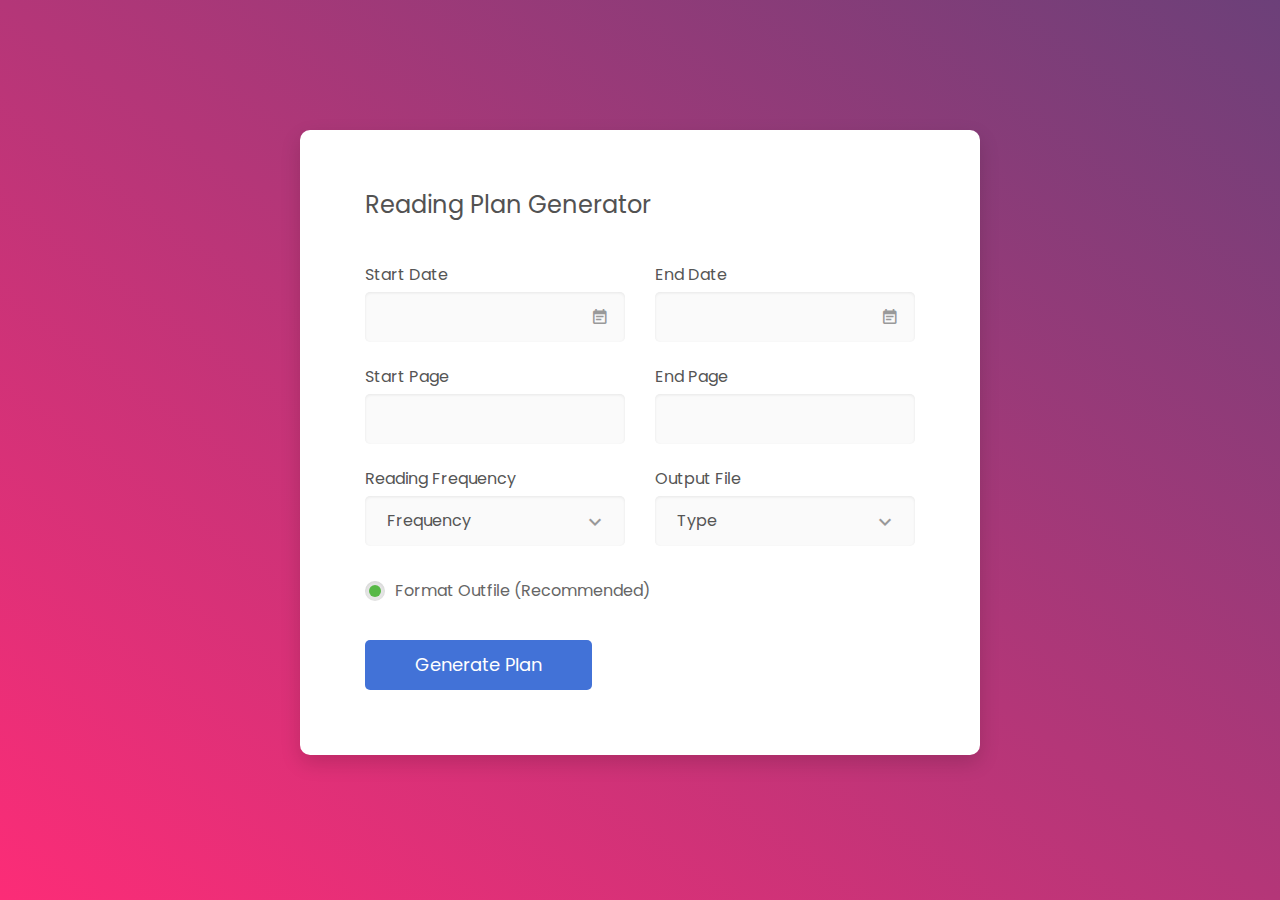
==== commit ff3b6335: "Added Flask to project.  Hooked up reading plan app to flask web template." ====
--- a/src/templates/index.html
+++ b/src/templates/index.html
@@ -32,7 +32,7 @@
             <div class="card card-4">
                 <div class="card-body">
                     <h2 class="title">Reading Plan Generator</h2>
-                    <form method="POST">
+                    <form method="POST" action="{{ url_for('generate_reading_plan')}}">
                         <div class="row row-space">
                             <div class="col-2">
                                 <div class="input-group">
@@ -72,7 +72,7 @@
                                 <div class="input-group">
                                     <label class="label">Reading Frequency</label>
                                     <div class="rs-select2 js-select-simple select--no-search">
-                                        <select name="subject">
+                                        <select name="frequency">
                                             <option disabled="disabled" selected="selected">Frequency</option>
                                             <option>1 day per week</option>
                                             <option>2 days per week</option>
@@ -88,10 +88,10 @@
                             </div>
                             <div class="col-2">
                                 <div class="input-group">
-                                    <label class="label">Output File Type</label>
+                                    <label class="label">Output File</label>
                                     <div class="rs-select2 js-select-simple select--no-search">
-                                        <select name="subject">
-                                            <option disabled="disabled" selected="selected">File Type</option>
+                                        <select name="output_file_type">
+                                            <option disabled="disabled" selected="selected">Type</option>
                                             <option>Excel (recommended)</option>
                                             <option>CSV</option>
                                         </select>
@@ -103,7 +103,7 @@
                         <div class="input-group">
                             <div class="p-t-10">
                                 <label class="radio-container m-r-45">Format Outfile (Recommended)
-                                    <input type="checkbox" checked="checked" name="format-outfile">
+                                    <input type="checkbox" checked="checked" name="format_outfile">
                                     <span class="checkmark"></span>
                                 </label>
                             </div>
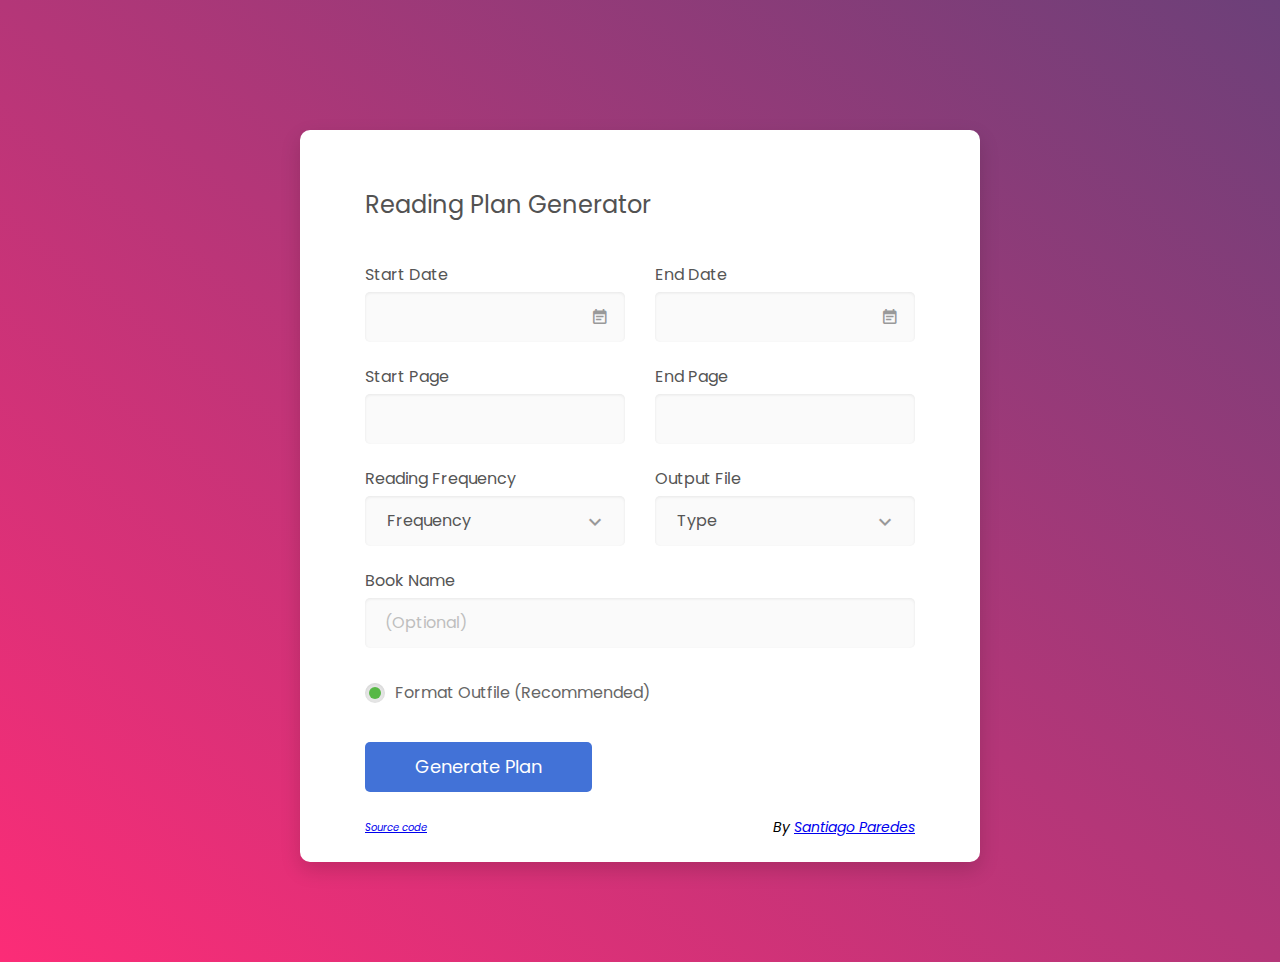
==== commit 9a3bd166: "Hooked up Google App Engine.  Wrote all speadsheet data in memory (on Google App Engine).  Fixed req" ====
--- a/src/templates/index.html
+++ b/src/templates/index.html
@@ -90,7 +90,7 @@
                                 <div class="input-group">
                                     <label class="label">Output File</label>
                                     <div class="rs-select2 js-select-simple select--no-search">
-                                        <select name="output_file_type">
+                                        <select name="output_file_type" id="output-file">
                                             <option disabled="disabled" selected="selected">Type</option>
                                             <option>Excel (recommended)</option>
                                             <option>CSV</option>
@@ -100,10 +100,14 @@
                                 </div>
                             </div>
                         </div>
+                        <div class="input-group" id="book-name">
+                            <label class="label">Book Name</label>
+                            <input class="input--style-4" type="text" name="book_name" placeholder="(Optional)">
+                        </div>
                         <div class="input-group">
                             <div class="p-t-10">
-                                <label class="radio-container m-r-45">Format Outfile (Recommended)
-                                    <input type="checkbox" checked="checked" name="format_outfile">
+                                <label class="radio-container m-r-45">Format Outfile <div style="display: inline;" id="recommended">(Recommended)</div>
+                                    <input type="checkbox" checked="checked" name="format_outfile" id="checkbox">
                                     <span class="checkmark"></span>
                                 </label>
                             </div>
@@ -112,6 +116,14 @@
                             <button class="btn btn--radius-2 btn--blue" type="submit">Generate Plan</button>
                         </div>
                     </form>
+                    <div style="margin-top: 25px; margin-bottom: -20px;">
+                        <div style="float:left; margin-top:3px">
+                            <p style="font-size:10px;"><em><a href="https://github.com/scparedes">Source code</a></em></p>
+                        </div>
+                        <div style="float:right;">
+                            <p><em>By <a href="https://www.instagram.com/santicmusic/">Santiago Paredes</a></em></p>
+                        </div>
+                    </div>
                 </div>
             </div>
         </div>
--- a/src/static/css/main.css
+++ b/src/static/css/main.css
@@ -504,6 +504,10 @@
   cursor: pointer;
 }
 
+::placeholder {
+  opacity: 0.4;
+}
+
 /* ==========================================================================
    #SELECT2
    ========================================================================== */
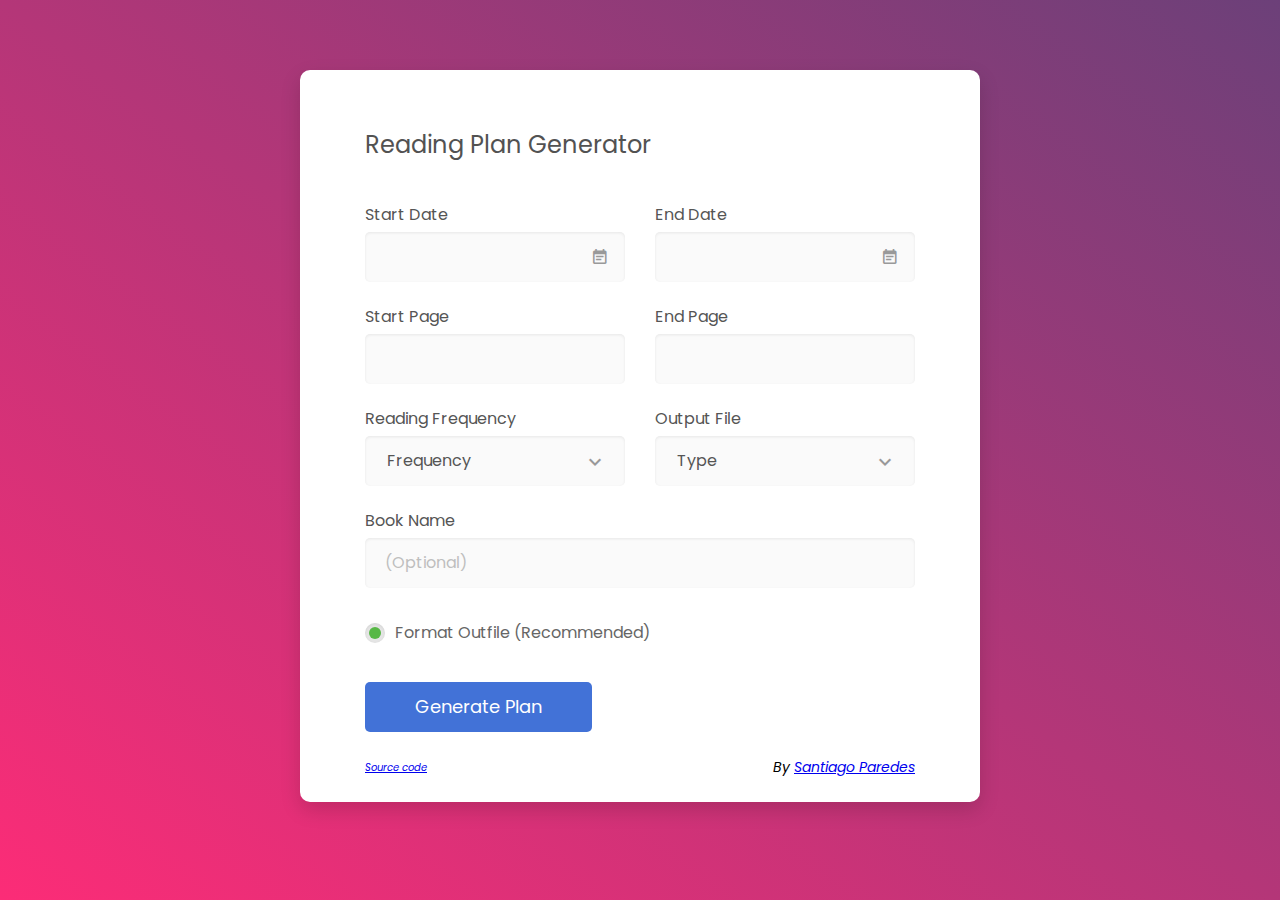
==== commit 8a39fdd2: "Reduced padding of card holder." ====
--- a/src/templates/index.html
+++ b/src/templates/index.html
@@ -27,7 +27,7 @@
 </head>
 
 <body>
-    <div class="page-wrapper bg-gra-02 p-t-130 p-b-100 font-poppins">
+    <div class="page-wrapper bg-gra-02 p-t-70 p-b-70 font-poppins">
         <div class="wrapper wrapper--w680">
             <div class="card card-4">
                 <div class="card-body">
@@ -118,7 +118,7 @@
                     </form>
                     <div style="margin-top: 25px; margin-bottom: -20px;">
                         <div style="float:left; margin-top:3px">
-                            <p style="font-size:10px;"><em><a href="https://github.com/scparedes">Source code</a></em></p>
+                            <p style="font-size:10px;"><em><a href="https://github.com/scparedes/reading-plan-generator">Source code</a></em></p>
                         </div>
                         <div style="float:right;">
                             <p><em>By <a href="https://www.instagram.com/santicmusic/">Santiago Paredes</a></em></p>
--- a/src/static/css/main.css
+++ b/src/static/css/main.css
@@ -188,8 +188,8 @@
 /* ==========================================================================
    #SPACING
    ========================================================================== */
-.p-t-100 {
-  padding-top: 100px;
+.p-t-70 {
+  padding-top: 70px;
 }
 
 .p-t-130 {
@@ -216,8 +216,8 @@
   padding-top: 30px;
 }
 
-.p-b-100 {
-  padding-bottom: 100px;
+.p-b-70 {
+  padding-bottom: 70px;
 }
 
 .m-r-45 {
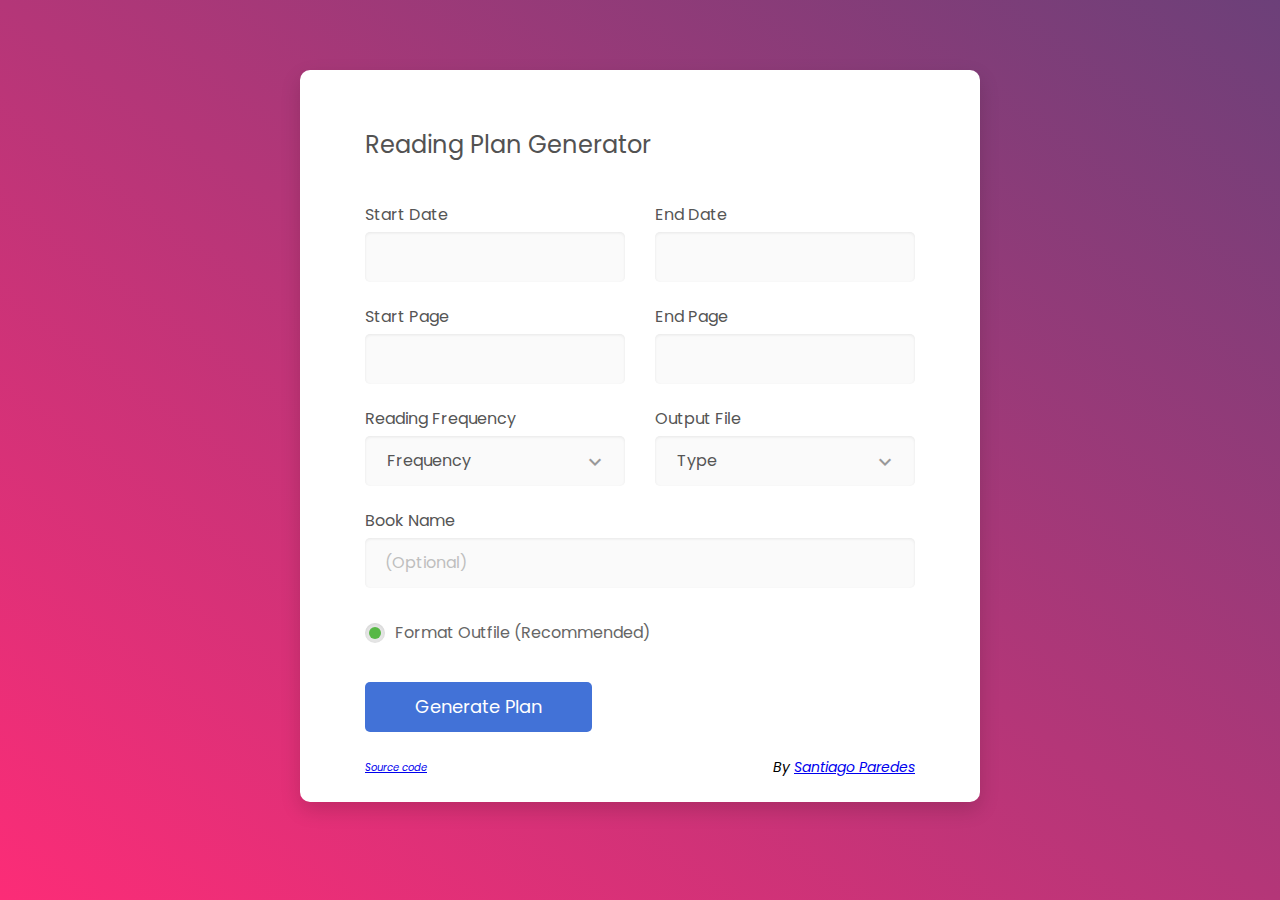
==== commit 895567f7: "Commented out calendar icons, implemented input form validation." ====
--- a/src/templates/index.html
+++ b/src/templates/index.html
@@ -10,7 +10,7 @@
     <meta name="keywords" content="Colorlib Templates">
 
     <!-- Title Page-->
-    <title>Book Reading Plan Form</title>
+    <title>Reading Plan Generator</title>
 
     <!-- Icons font CSS-->
     <link href="../static/vendor/mdi-font/css/material-design-iconic-font.min.css" rel="stylesheet" media="all">
@@ -32,14 +32,15 @@
             <div class="card card-4">
                 <div class="card-body">
                     <h2 class="title">Reading Plan Generator</h2>
-                    <form method="POST" action="{{ url_for('generate_reading_plan')}}">
+                    <form method="POST" action="{{ url_for('generate_reading_plan')}}" name="plan_form">
+                    <form method="POST" name="plan_form">
                         <div class="row row-space">
                             <div class="col-2">
                                 <div class="input-group">
                                     <label class="label">Start Date</label>
                                     <div class="input-group-icon">
                                         <input class="input--style-4 js-datepicker" type="text" name="start_date">
-                                        <i class="zmdi zmdi-calendar-note input-icon js-btn-calendar"></i>
+                                        <!-- <i class="zmdi zmdi-calendar-note input-icon js-btn-calendar"></i> -->
                                     </div>
                                 </div>
                             </div>
@@ -48,7 +49,7 @@
                                     <label class="label">End Date</label>
                                     <div class="input-group-icon">
                                         <input class="input--style-4 js-datepicker" type="text" name="end_date">
-                                        <i class="zmdi zmdi-calendar-note input-icon js-btn-calendar"></i>
+                                        <!-- <i class="zmdi zmdi-calendar-note input-icon js-btn-calendar"></i> -->
                                     </div>
                                 </div>
                             </div>
@@ -72,7 +73,7 @@
                                 <div class="input-group">
                                     <label class="label">Reading Frequency</label>
                                     <div class="rs-select2 js-select-simple select--no-search">
-                                        <select name="frequency">
+                                        <select name="frequency" data-error="#frequency">
                                             <option disabled="disabled" selected="selected">Frequency</option>
                                             <option>1 day per week</option>
                                             <option>2 days per week</option>
@@ -84,19 +85,21 @@
                                         </select>
                                         <div class="select-dropdown"></div>
                                     </div>
+                                    <span id="frequency"></span>
                                 </div>
                             </div>
                             <div class="col-2">
                                 <div class="input-group">
                                     <label class="label">Output File</label>
                                     <div class="rs-select2 js-select-simple select--no-search">
-                                        <select name="output_file_type" id="output-file">
+                                        <select name="output_file_type" id="output-file" data-error="#output_file">
                                             <option disabled="disabled" selected="selected">Type</option>
                                             <option>Excel (recommended)</option>
                                             <option>CSV</option>
                                         </select>
                                         <div class="select-dropdown"></div>
                                     </div>
+                                    <span id="output_file"></span>
                                 </div>
                             </div>
                         </div>
@@ -135,7 +138,8 @@
     <script src="../static/vendor/select2/select2.min.js"></script>
     <script src="../static/vendor/datepicker/moment.min.js"></script>
     <script src="../static/vendor/datepicker/daterangepicker.js"></script>
-
+    <!-- Validator JS-->
+    <script src="../static/vendor/jquery_validate/jquery.validate.min.js"></script>
     <!-- Main JS-->
     <script src="../static/js/global.js"></script>
 
--- a/src/static/css/main.css
+++ b/src/static/css/main.css
@@ -644,3 +644,10 @@
     padding: 50px 40px;
   }
 }
+
+/* ==========================================================================
+   #VALIDATION
+   ========================================================================== */
+.error {
+  color: #ff0000;
+}
